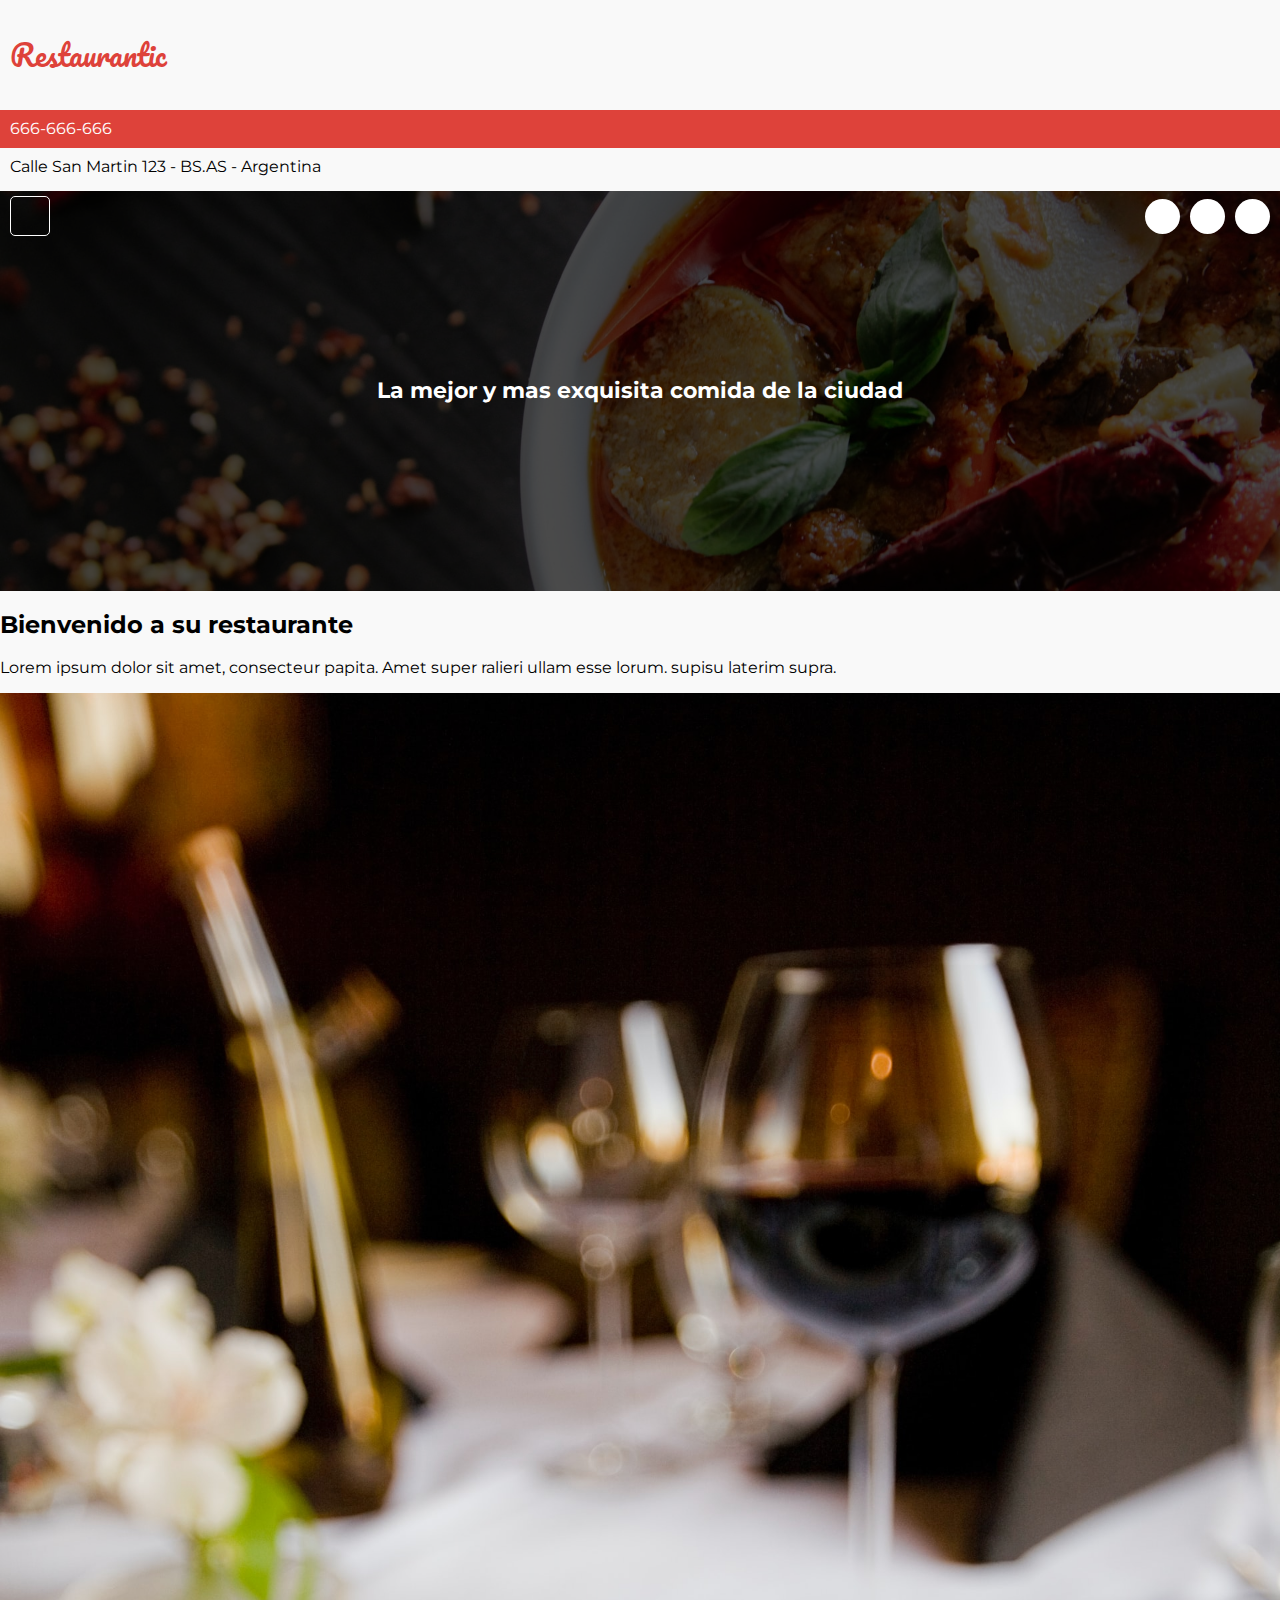
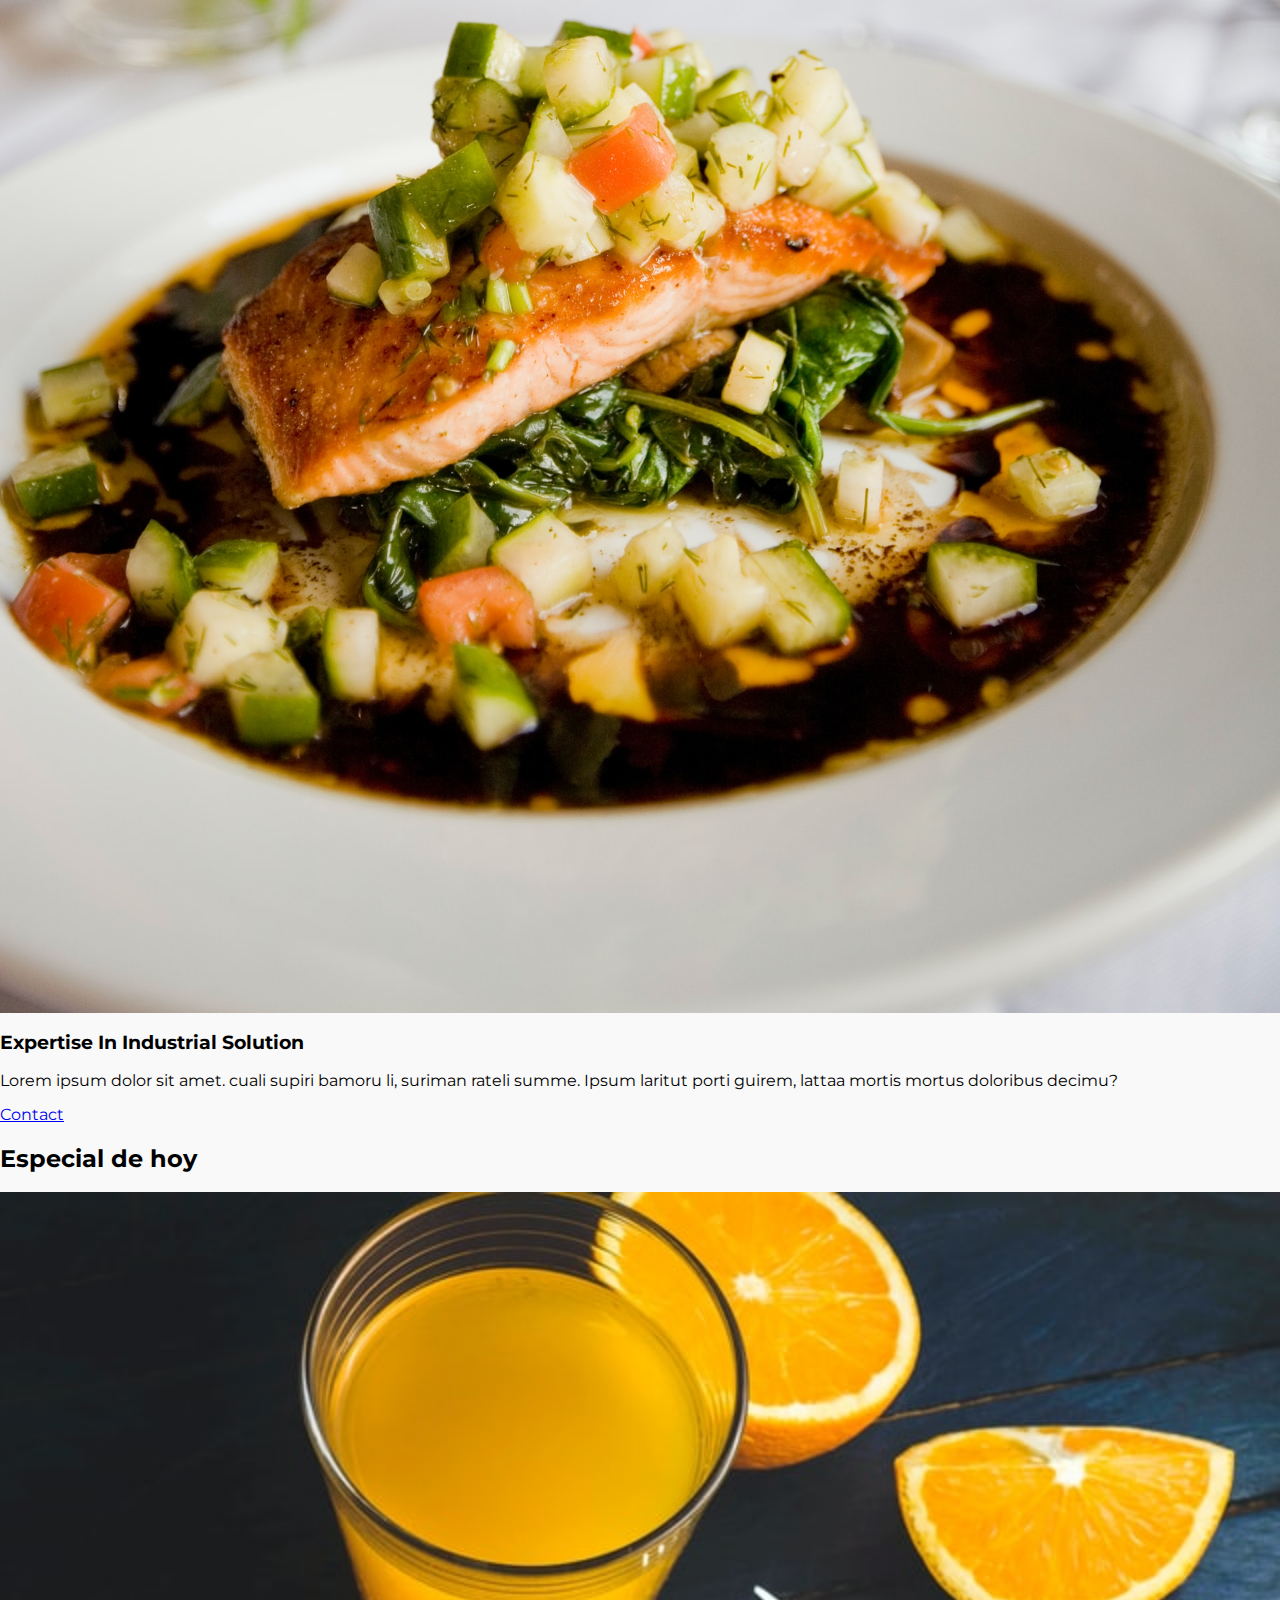
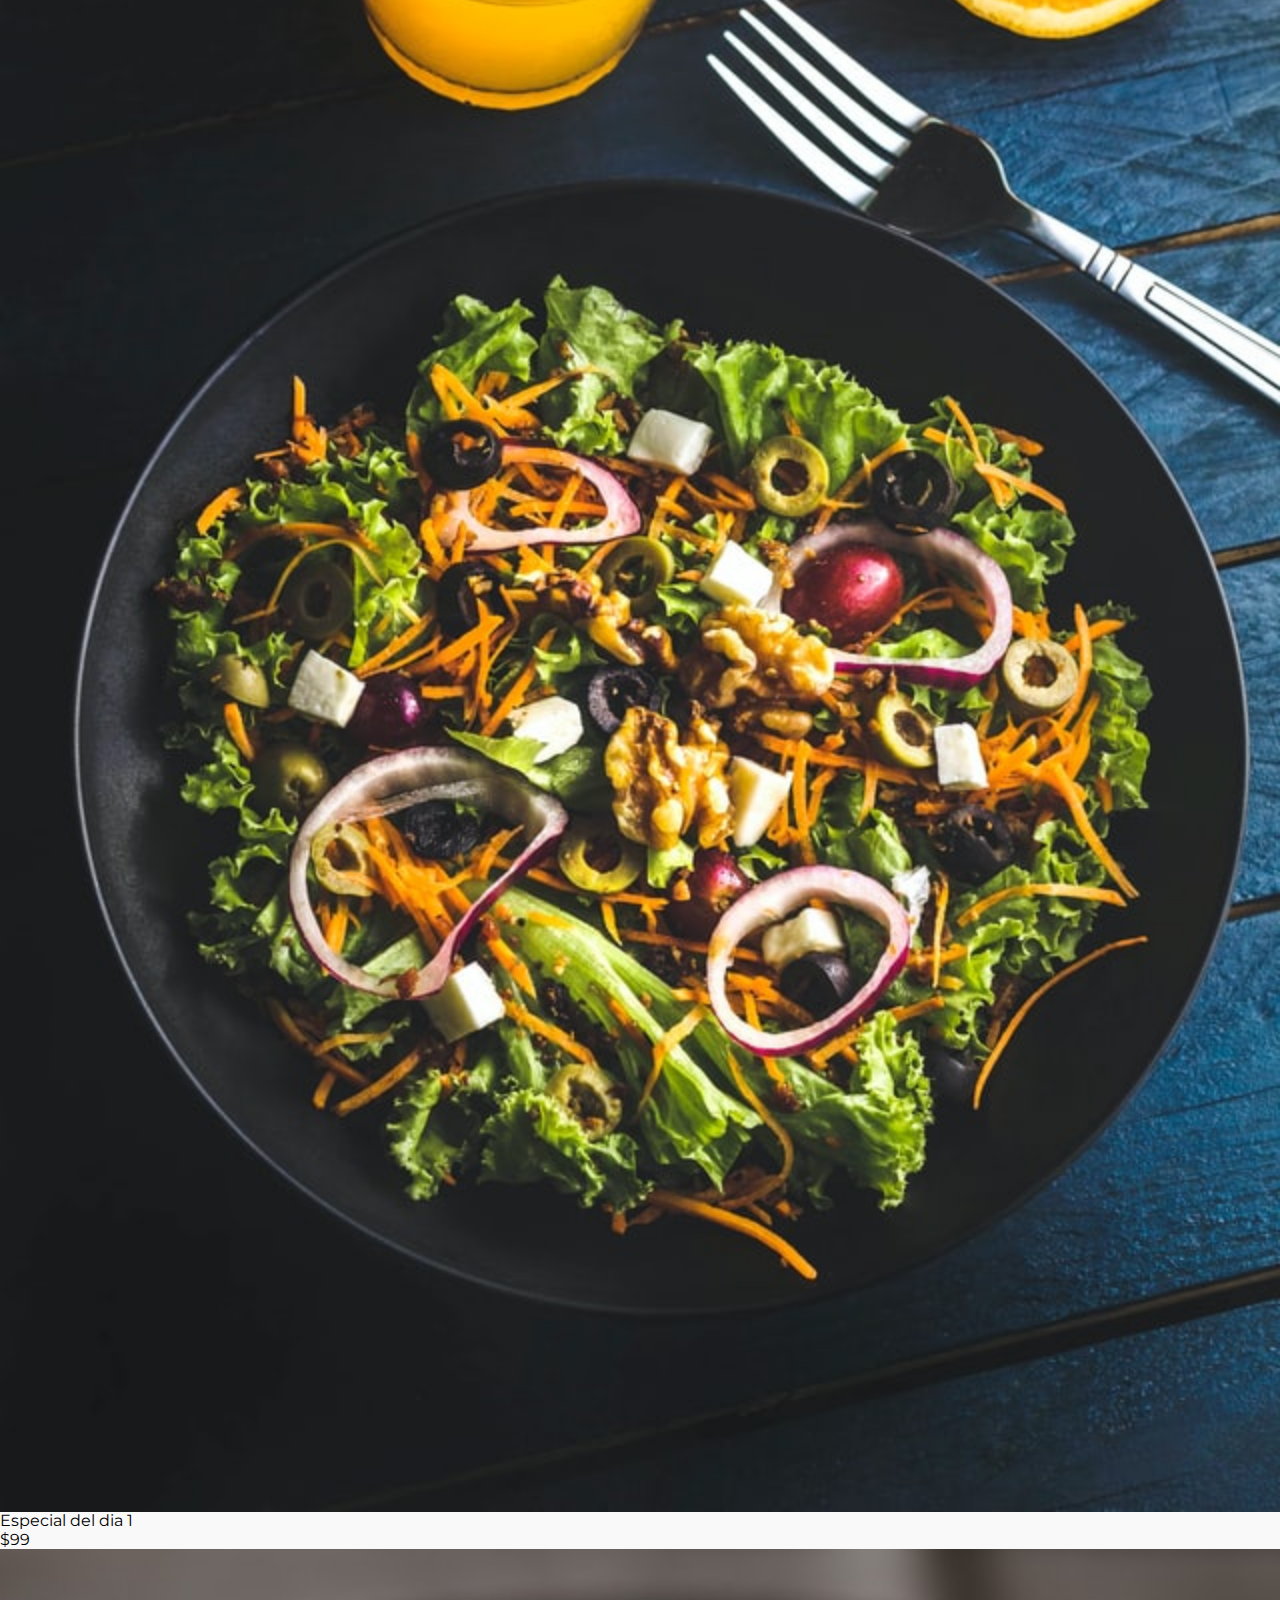
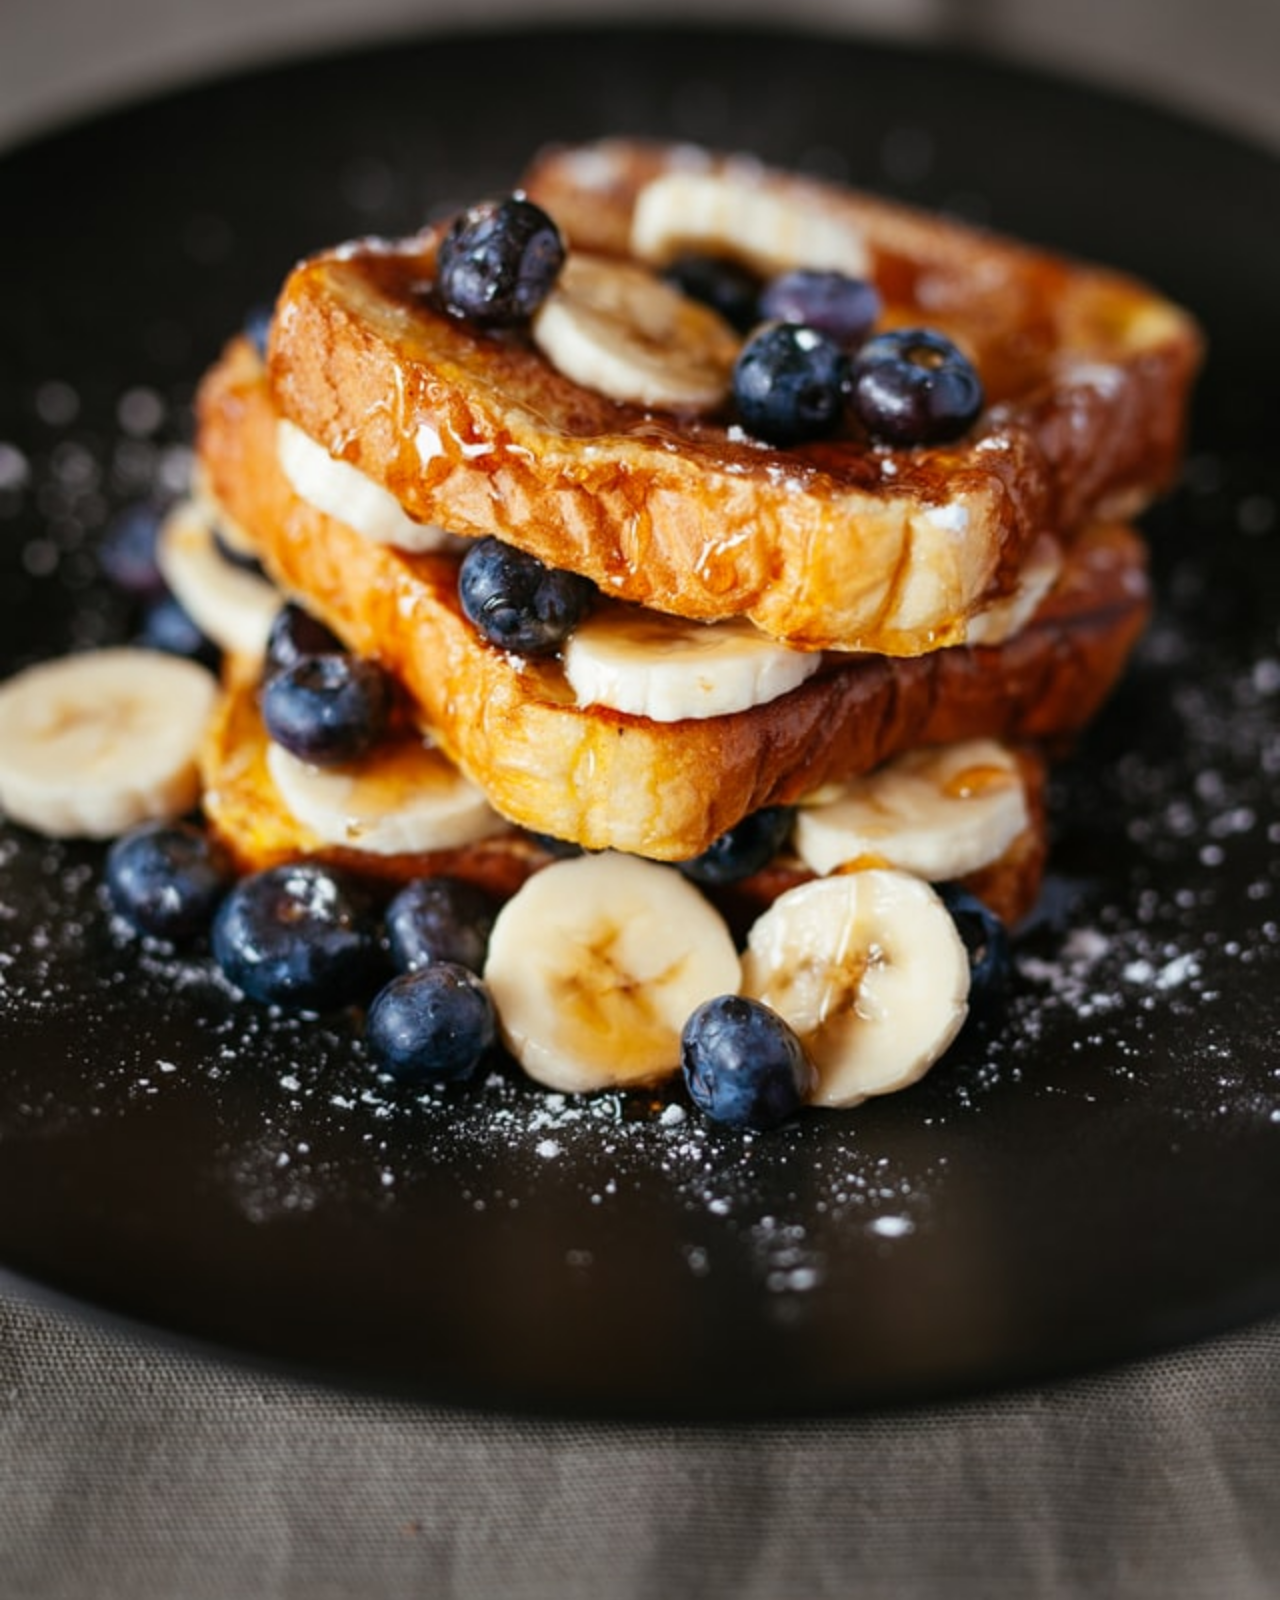
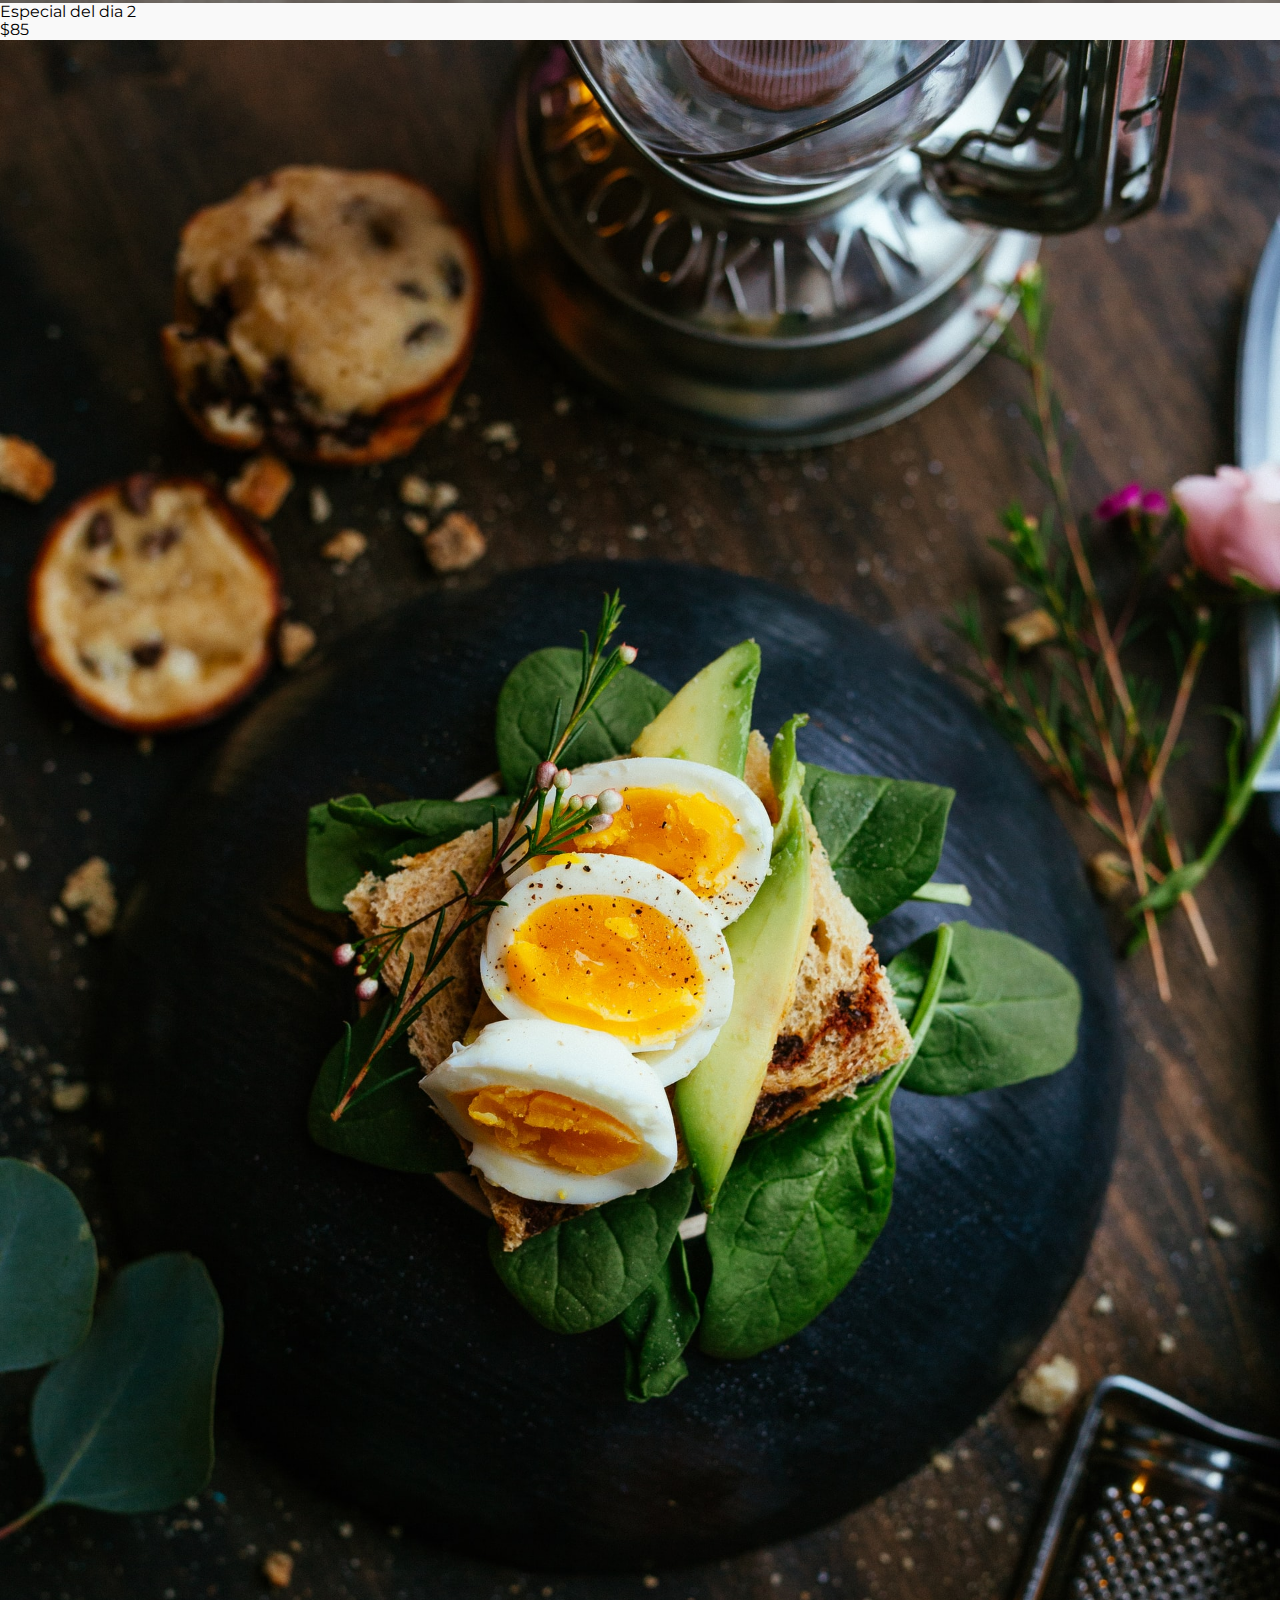
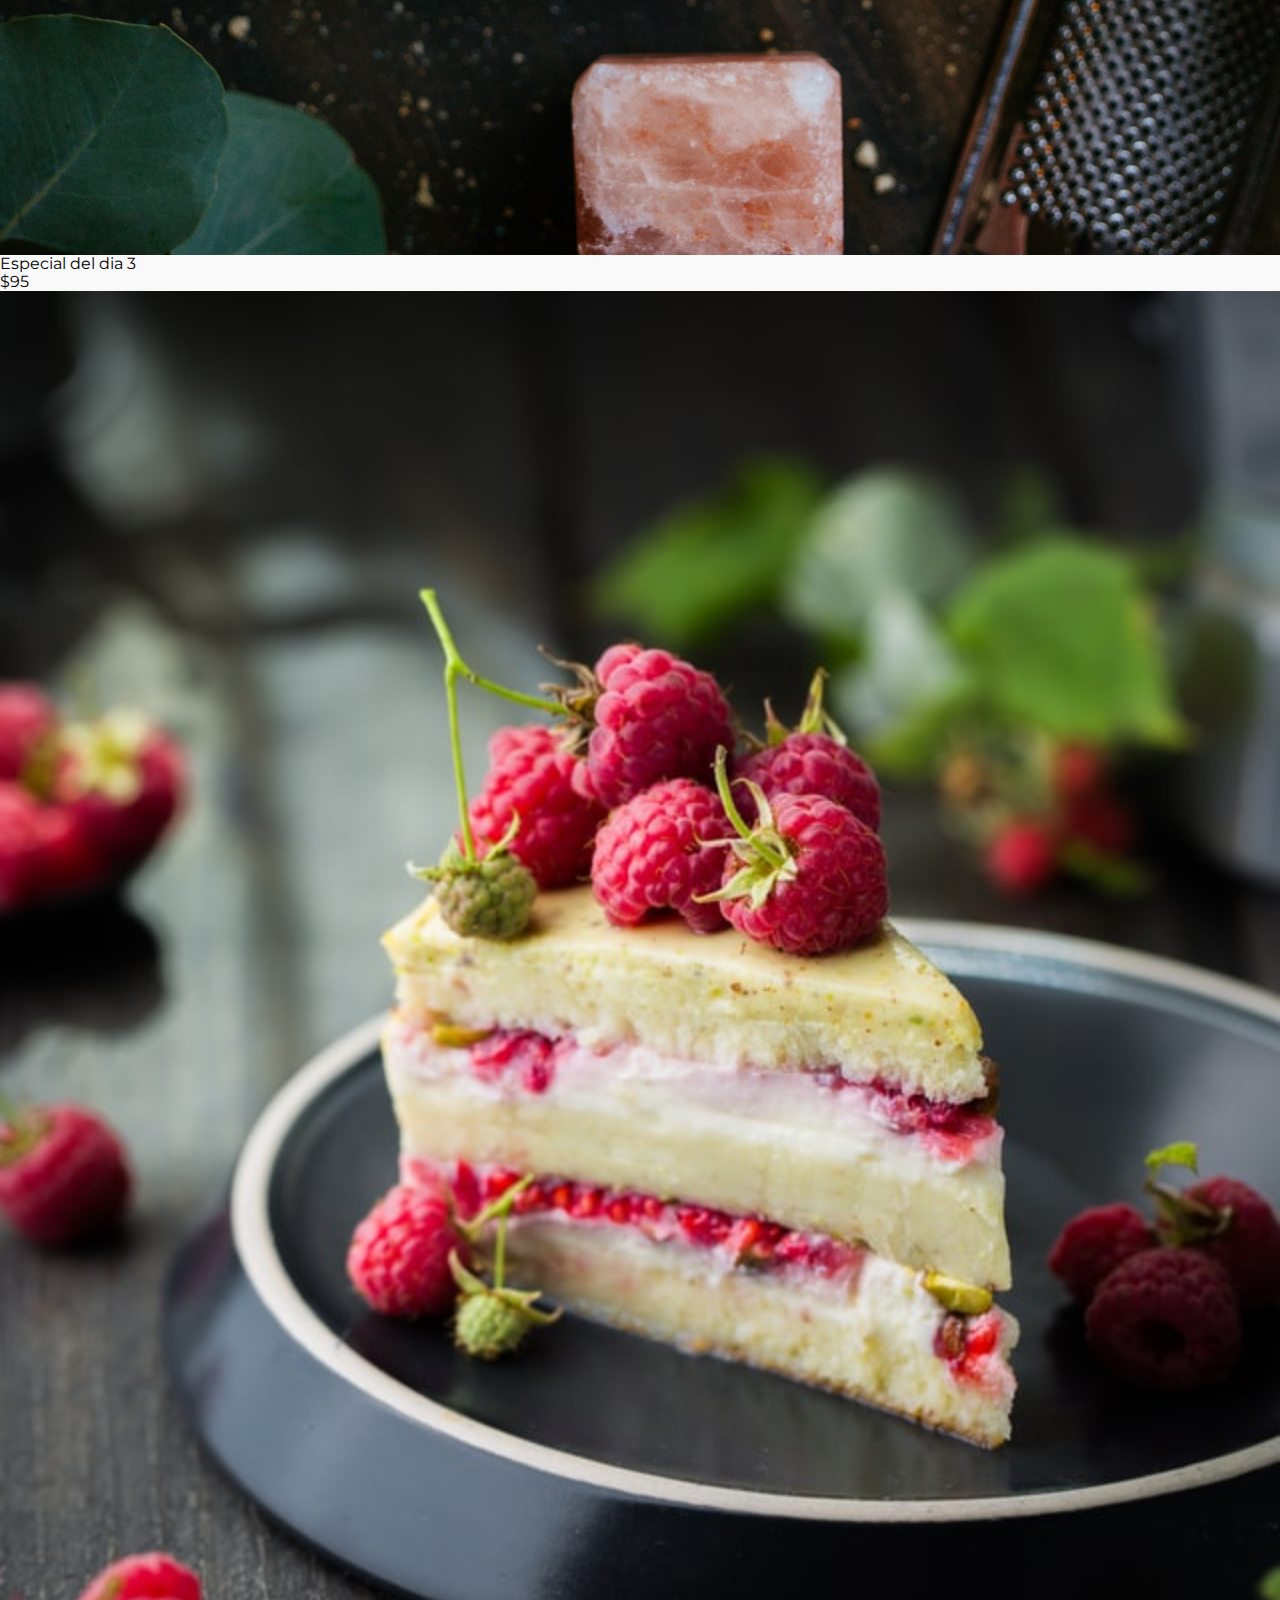
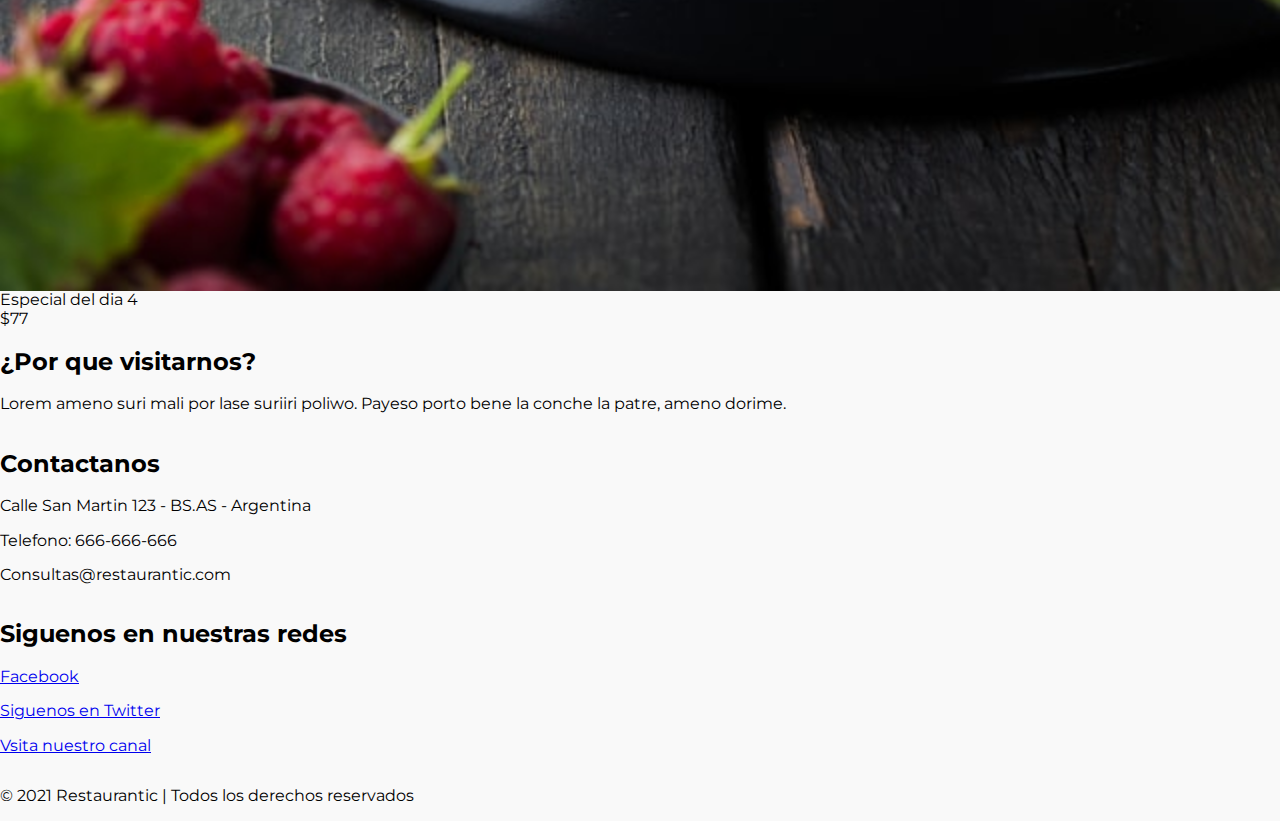
==== index.html @ c37d1273 "Mi primer Git" ====
<!DOCTYPE html>
<html lang="es">
  <head>
    <meta charset="utf-8"/>
    <meta name="viewport" content="width=device-width, user-scalable=no, initial-scale=1.0, maximum-scale=1.0, minimum-scale=1.0"/>
    <title>Restaurantic 🥞</title>
  <!-- Font Awesome -->
    <link rel="stylesheet" href="https://cdnjs.cloudflare.com/ajax/libs/font-awesome/5.15.3/css/all.min.css" integrity="sha512-iBBXm8fW90+nuLcSKlbmrPcLa0OT92xO1BIsZ+ywDWZCvqsWgccV3gFoRBv0z+8dLJgyAHIhR35VZc2oM/gI1w==" crossorigin="anonymous" referrerpolicy="no-referrer" />
  <!-- CSS -->
    <link rel="stylesheet" href="css/normalize.css"/>
    <link rel="stylesheet" href="css/defaultStyles.css"/>
    <link rel="stylesheet" href="css/styles.css"/>
  </head>
  <body>
  <!-- Header -->
    <header class="main-header">
      <div class="container container--flex">
      <!-- Logo -->
        <div class="logo-container column column--50">
          <h1 class="logo">Restaurantic</h1>
        </div>
      <!-- Telefono y ubicacion -->
        <div class="main-header__contactInfo column column--50">
          <p class="main-header__contactInfo__phone"><span><i class="fas fa-phone"></i>666-666-666</span></p>
          <p class="main-header__contactInfo__address"><span><i class="fas fa-compass"></i>Calle San Martin 123 - BS.AS - Argentina</span></p>
        </div>
      </div>
    </header>
    
  <!-- Nav y redes sociales -->
    <nav class="main-nav">
      <div class="container container--flex">
      <!-- Menu -->
        <i class="fas fa-bars icon-menu" id="btnmenu"></i>
        <ul class="menu" id="menu">
          <li class="menu__item"><a href="/" class="menu__link menu__link--select">Inicio</a></li>
          <li class="menu__item"><a href="nosotros.html" class="menu__link">Nosotros</a></li>
          <li class="menu__item"><a href="galeria.html" class="menu__link">Galeria</a></li>
          <li class="menu__item"><a href="contacto.html" class="menu__link">Contacto</a></li>
        </ul>
      <!-- Redes sociales -->
        <div class="social-icon">
          <a href="#" class="social-icon__link"><span><i class="fab fa-facebook-f"></i></span></a>
          <a href="#" class="social-icon__link"><span><i class="fab fa-twitter"></i></span></a>
          <a href="#" class="social-icon__link"><span><i class="fas fa-envelope"></i></span></a>
        </div>
      </div>
    </nav>
    
  <!-- Banner -->
    <section class="banner">
      <img class="banner__img" src="img/banner.jpg" alt="Banner"/>
      <div class="banner__content">La mejor y mas exquisita comida de la ciudad</div>
    </section>
  
  <!-- Main --> 
    <main class="main">
    <!-- Bienvenida -->
      <section class="group group--color">
        <div class="container">
          <h2 class="main__title">Bienvenido a su restaurante</h2>
          <p class="main__txt">Lorem ipsum dolor sit amet, consecteur papita. Amet super ralieri ullam esse lorum. supisu laterim supra.</p>
        </div>
      </section>
      
    <!-- Contacto -->
      <section class="group main__about__description">
        <div class="container container--flex">
          <div class="column column--50">
            <img src="img/food1.jpg" alt="Plato con carne y vegetales"/>
          </div>
          <div class="column column--50">
            <h3 class="column__title">Expertise In Industrial Solution</h3>
            <p class="column__txt">Lorem ipsum dolor sit amet. cuali supiri bamoru li, suriman rateli summe. Ipsum laritut porti guirem, lattaa mortis mortus doloribus decimu?</p>
            <a class="btn btn--contact" href="#">Contact</a>
          </div>
        </div>
      </section>
      
    <!-- Especial del dia -->
      <section class="group today-special">
        <h2 class="today-special__title">Especial de hoy</h2>
        <div class="container container--flex">
          <div class="column column--50-25">
            <img class="today-special__img" src="img/plate1.jpg" alt="Ensalada y jugo de naranja" />
            <div class="today-special__title">Especial del dia 1</div>
            <div class="today-special__price">$99</div>
          </div>
          <div class="column column--50-25">
            <img class="today-special__img" src="img/plate2.jpg" alt="Pan con banana y arandanos" />
            <div class="today-special__title">Especial del dia 2</div>
            <div class="today-special__price">$85</div>
          </div>
          <div class="column column--50-25">
            <img class="today-special__img" src="img/plate3.jpg" alt="Ensalada con huevos" />
            <div class="today-special__title">Especial del dia 3</div>
            <div class="today-special__price">$95</div>
          </div>
          <div class="column column--50-25">
            <img class="today-special__img" src="img/plate4.jpg" alt="Cheesecake con frambuesas" />
            <div class="today-special__title">Especial del dia 4</div>
            <div class="today-special__price">$77</div>
          </div>
        </div>
      </section>
    </main>
      
  <!-- Footer -->
    <footer class="main-footer">
      <div class="container container--flex">
      <!-- ¿Por que visitarnos? -->
        <div class="column column--33">
          <h2 class="column__title">¿Por que visitarnos?</h2>
          <p class="column__txt">Lorem ameno suri mali por lase suriiri poliwo. Payeso porto bene la conche la patre, ameno dorime.</p>
        </div>
      <!-- Contactanos -->
        <div class="column column--33">
          <h2 class="column__title">Contactanos</h2>
          <p class="column__txt">Calle San Martin 123 - BS.AS - Argentina</p>
          <p class="column__txt">Telefono: 666-666-666</p>
          <p class="column__txt">Consultas@restaurantic.com</p>
        </div>
      <!-- Redes sociales -->
        <div class="column column--33">
          <h2 class="column__title">Siguenos en nuestras redes</h2>
          <p class="column__txt"><a href="#"><i class="fab fa-facebook-f"></i>Facebook</a></p>
          <p class="column__txt"><a href="#"><i class="fab fa-twitter"></i>Siguenos en Twitter</a></p>
          <p class="column__txt"><a href="#"><i class="fab fa-youtube"></i>Vsita nuestro canal</a></p>
        </div>
        <p class="copyright">© 2021 Restaurantic | Todos los derechos reservados</p>
      </div>
    </footer>
    <script src="js/menu.js"></script>
  </body>
</html>
---- css/defaultStyles.css ----
img {
  display: block;
  max-width: 100%;
  width: 100%;
}
.container {
  margin: auto;
  width: 100%;
}
.container--flex {
  align-items: center;
  display: flex;
  flex-wrap: wrap;
  justify-content: space-between;
}
.column {
  width: 100%;
}
---- css/styles.css ----
/* ----------Fonts---------- */
@import url('https://fonts.googleapis.com/css2?family=Montserrat:wght@400;700&family=Pacifico&display=swap');

/* ----------General---------- */
* {
  box-sizing: border-box;
}
body {
  background: rgb(249,249,249);
  font-family: 'Montserrat', sans-serif;
}

/* ----------Estilos Header---------- */
.main-header {
  width: 100%;
}
.logo {
  color: #de423a;
  font: 1.8em 'pacifico', cursive;
  font-weight: 100;
  padding: 10px;
}
.main-header__contactInfo__phone {
  background: #de423a;
  color: white;
  margin: 0 auto;
  padding: 10px;
}
.main-header__contactInfo__address {
  margin: 0;
  padding: 10px;
}
.main-header [class*="fa"] {
  position: relative;
  right: 5px;
}

/* ----------Estilos Menu---------- */
.main-nav {
  padding: 10px;
  position: relative;
  width: 100%;
  z-index: 2000;
}
.icon-menu {
  border: 1px solid white;
  border-radius: 5px;
  color: white;
  cursor: pointer;
  display: block;
  font-size: 1.5em;
  height: 40px;
  line-height: 45px;
  text-align: center;
  width: 40px;
}
.social-icon {
  display: flex;
  justify-content: space-between;
}
.social-icon [class*="fa"] {
  align-items: center;
  background: white;
  border-radius: 50%;
  color: black;
  display: flex;
  font-size: 1.3em;
  height: 35px;
  justify-content: center;
  margin-left: 10px;
  width: 35px;
}
.social-icon__link {
  text-decoration: none
}
.menu {
  background: rgba(0,0,0,.85);
  height: 0;
  left: 0;
  list-style: none;
  margin: 0;
  overflow: hidden;
  padding: 0;
  position: absolute;
  text-align: center;
  top: 55px;
  width: 100%;
}
.menu__link {
  color: white;
  display: block;
  padding: 15px;
  text-decoration: none;
}
.menu__link:hover {
  background: #de423a;
}
.menu__link--select {
  background: #de423a;
}
.mostrar {
  height: 180px;
}

/* ---------- Estilos Banner ---------- */
.banner {
  margin-top: -55px;
  position: relative;
}
.banner:before {
  background: rgba(0,0,0,.7);
  content: '';
  height: 100%;
  position: absolute;
  top: 0;
  width: 100%;
  z-index: 1000;
}
.banner__img {
  height: 400px;
  object-fit: cover;
  width: 100%;
}
.banner__content {
  color: white;
  font-size: 1.4em;
  font-weight: bold;
  left: 50%;
  position: absolute;
  text-align: center;
  top: 50%;
  transform: translateX(-50%) translateY(-50%);
  width: 90%;
  z-index: 1500;
}
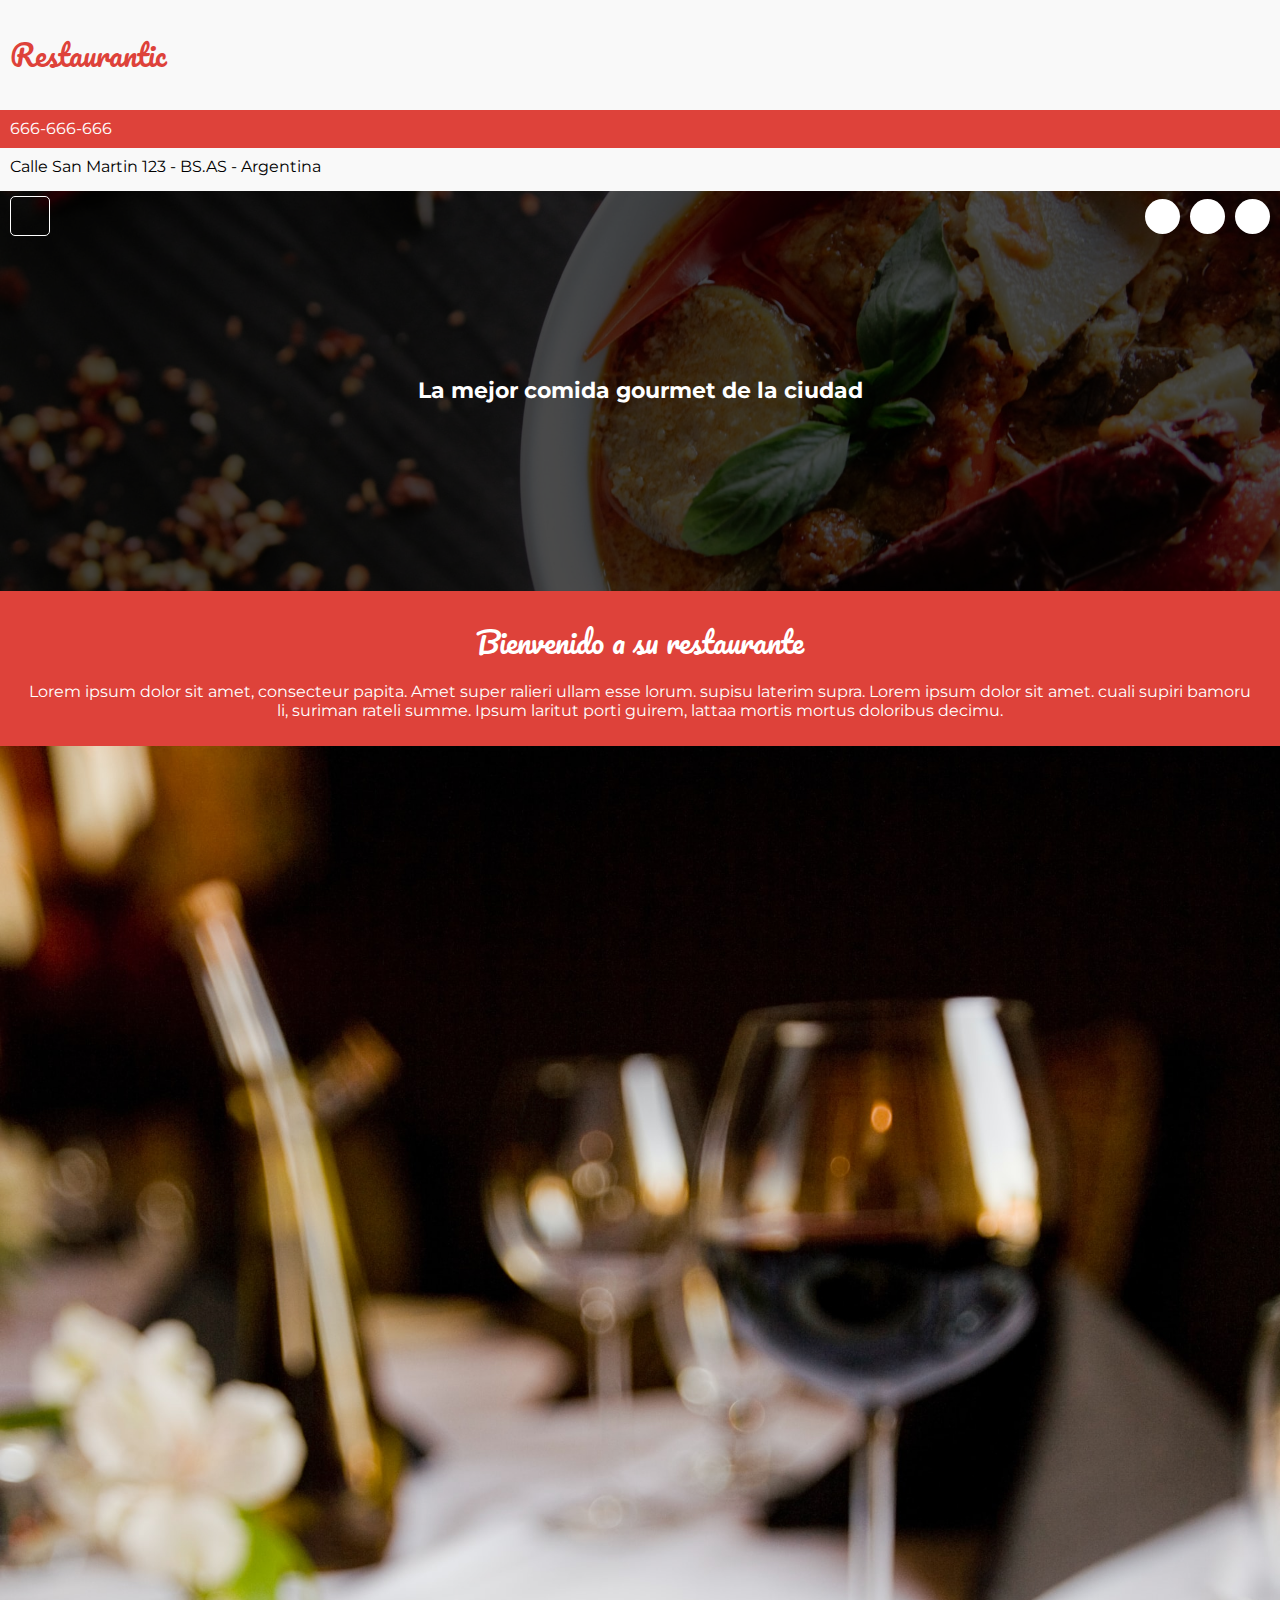
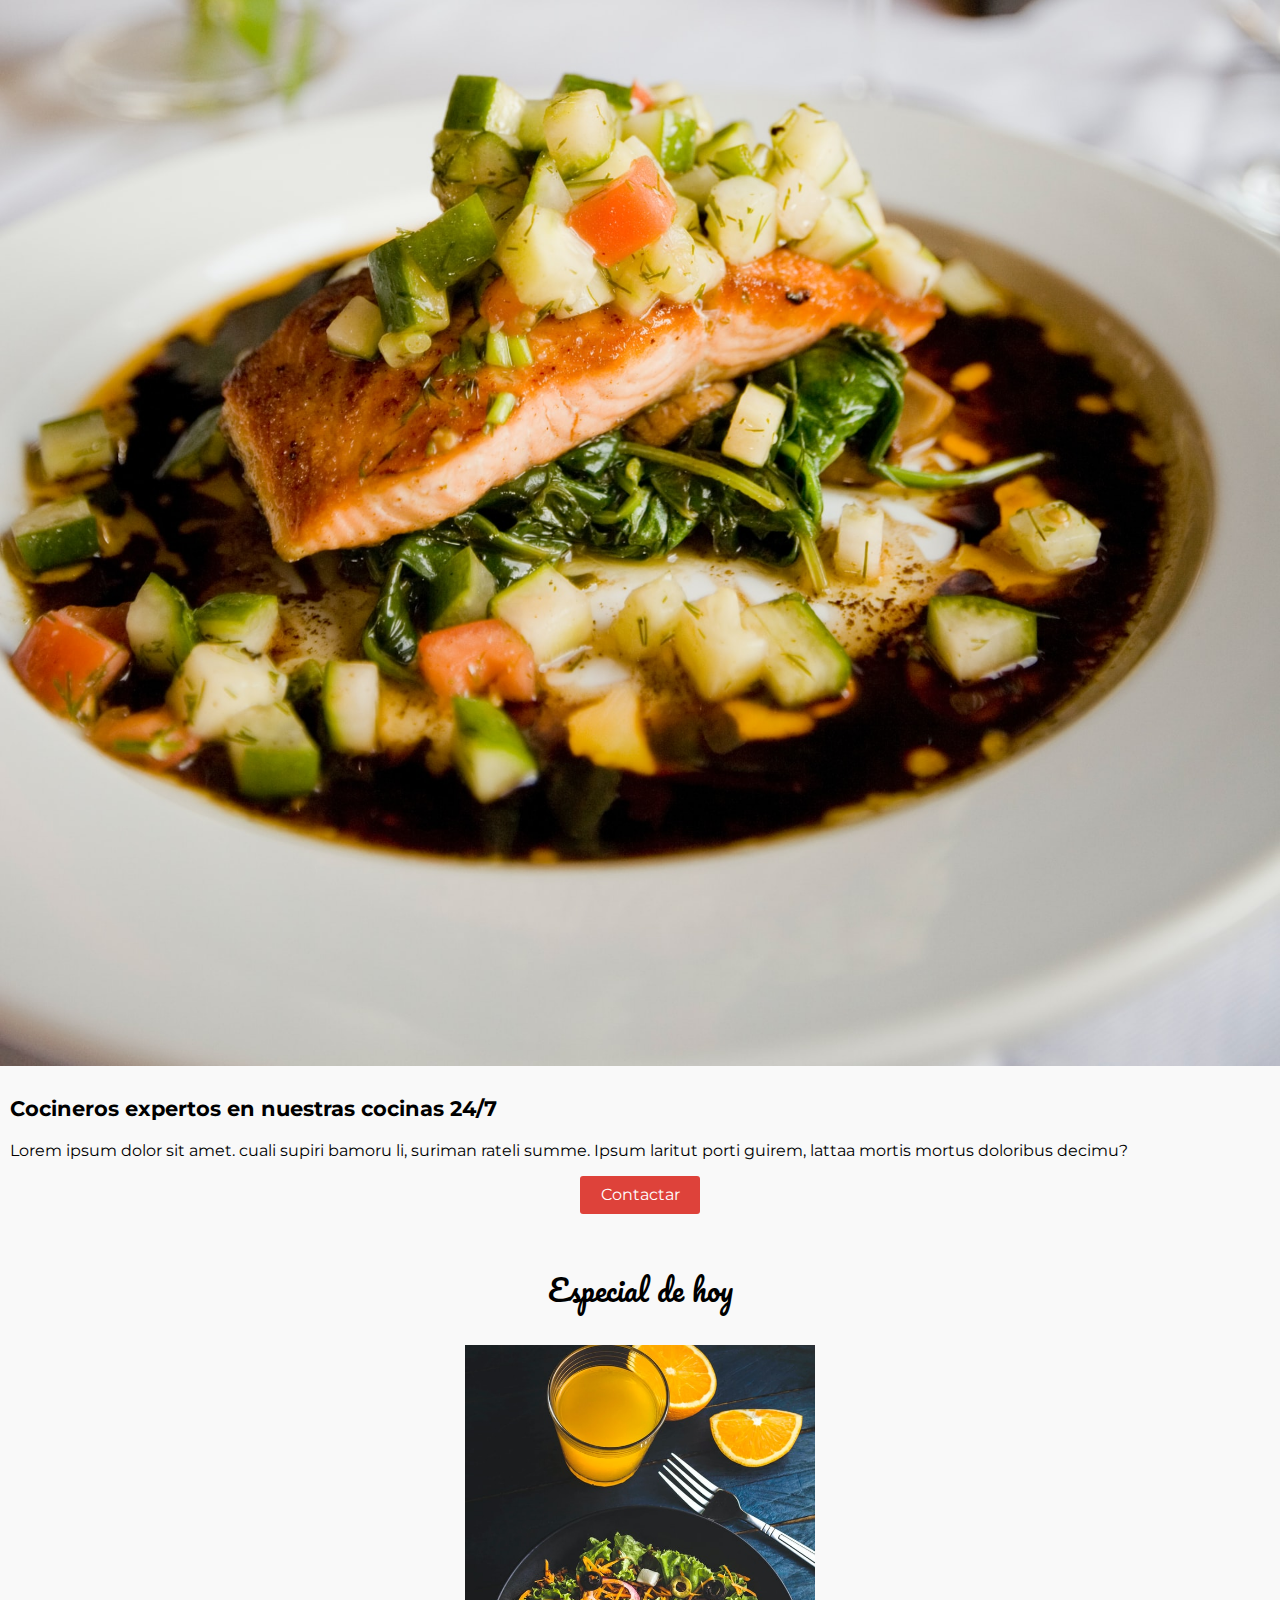
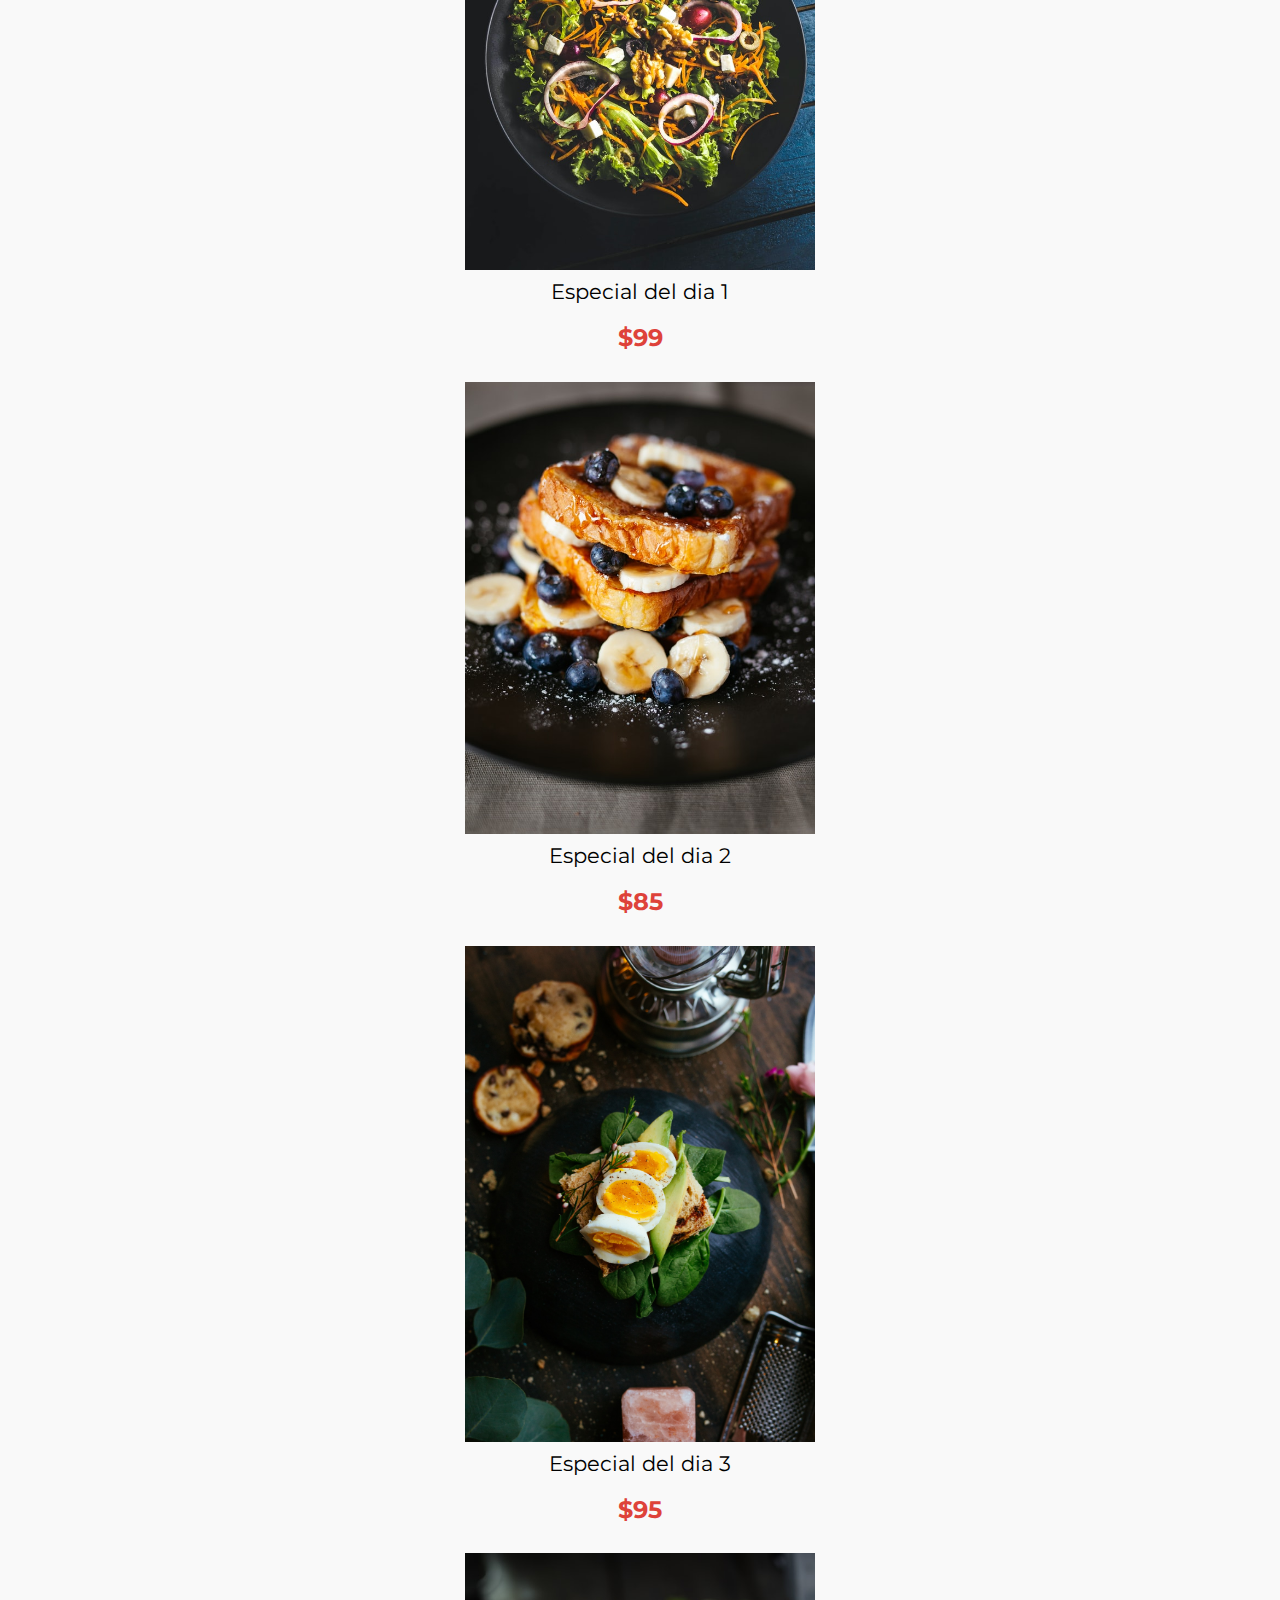
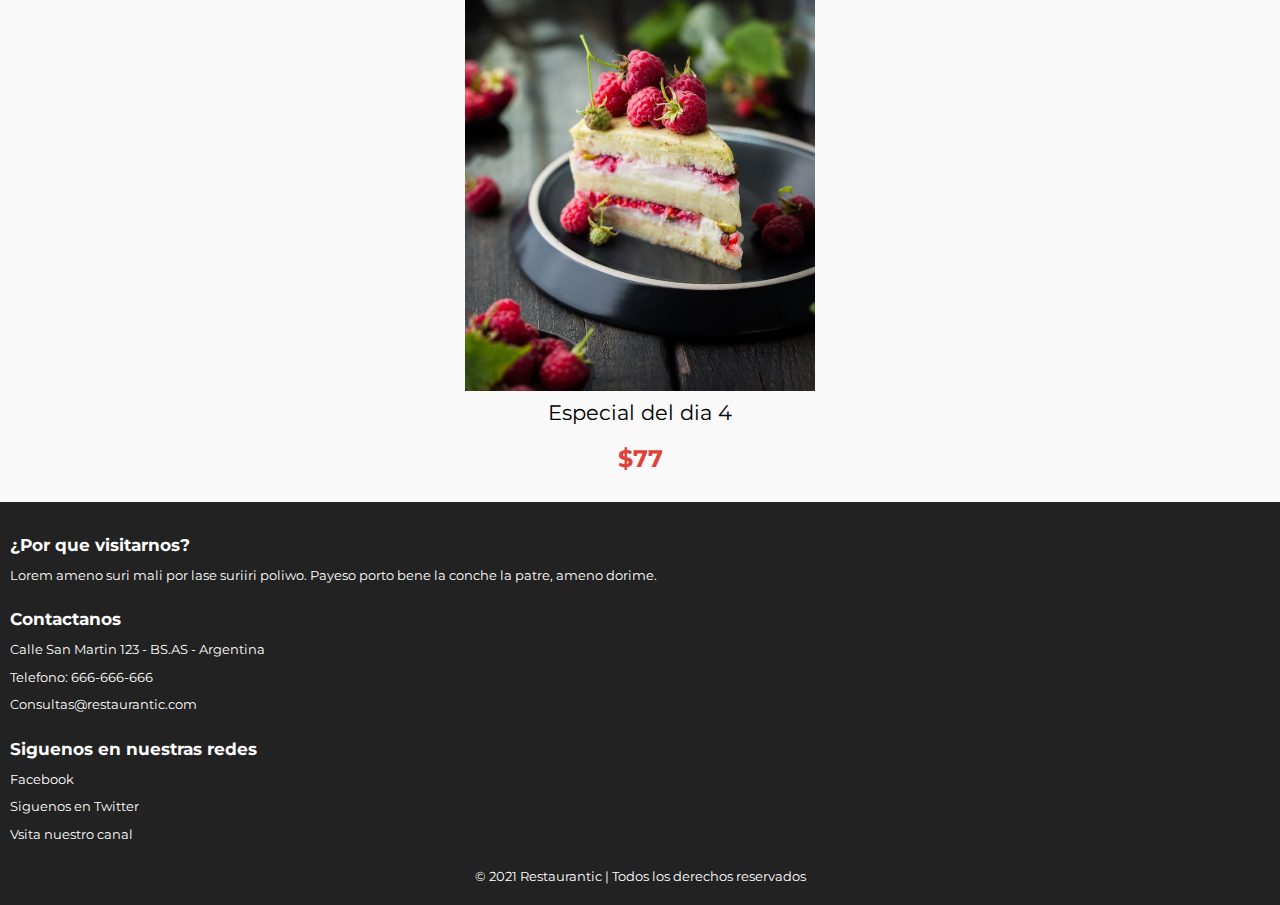
==== commit c980dd14: "Fixed some problems and mobile design finished." ====
--- a/index.html
+++ b/index.html
@@ -1,135 +1,169 @@
 <!DOCTYPE html>
 <html lang="es">
   <head>
-    <meta charset="utf-8"/>
-    <meta name="viewport" content="width=device-width, user-scalable=no, initial-scale=1.0, maximum-scale=1.0, minimum-scale=1.0"/>
+    <meta charset="utf-8" />
+    <meta name="viewport" content="width=device-width, user-scalable=no, initial-scale=1.0, maximum-scale=1.0, minimum-scale=1.0" />
     <title>Restaurantic 🥞</title>
-  <!-- Font Awesome -->
+    <!-- Font Awesome -->
     <link rel="stylesheet" href="https://cdnjs.cloudflare.com/ajax/libs/font-awesome/5.15.3/css/all.min.css" integrity="sha512-iBBXm8fW90+nuLcSKlbmrPcLa0OT92xO1BIsZ+ywDWZCvqsWgccV3gFoRBv0z+8dLJgyAHIhR35VZc2oM/gI1w==" crossorigin="anonymous" referrerpolicy="no-referrer" />
-  <!-- CSS -->
-    <link rel="stylesheet" href="css/normalize.css"/>
-    <link rel="stylesheet" href="css/defaultStyles.css"/>
-    <link rel="stylesheet" href="css/styles.css"/>
+    <!-- CSS -->
+    <link rel="stylesheet" href="css/normalize.css" />
+    <link rel="stylesheet" href="css/defaultStyles.css" />
+    <link rel="stylesheet" href="css/styles.css" />
   </head>
   <body>
-  <!-- Header -->
+    <!-- Header -->
     <header class="main-header">
       <div class="container container--flex">
-      <!-- Logo -->
+        <!-- Logo -->
         <div class="logo-container column column--50">
-          <h1 class="logo">Restaurantic</h1>
+          <h1 class="logo">
+            Restaurantic</h1>
         </div>
-      <!-- Telefono y ubicacion -->
+        <!-- Telefono y ubicacion -->
         <div class="main-header__contactInfo column column--50">
-          <p class="main-header__contactInfo__phone"><span><i class="fas fa-phone"></i>666-666-666</span></p>
-          <p class="main-header__contactInfo__address"><span><i class="fas fa-compass"></i>Calle San Martin 123 - BS.AS - Argentina</span></p>
+          <p class="main-header__contactInfo__phone">
+            <i class="fas fa-phone"></i>666-666-666</p>
+          <p class="main-header__contactInfo__address">
+            <i class="fas fa-compass"></i>Calle San Martin 123 - BS.AS - Argentina</p>
         </div>
       </div>
     </header>
     
-  <!-- Nav y redes sociales -->
+    <!-- Nav y redes sociales -->
     <nav class="main-nav">
       <div class="container container--flex">
-      <!-- Menu -->
+        <!-- Menu -->
         <i class="fas fa-bars icon-menu" id="btnmenu"></i>
         <ul class="menu" id="menu">
-          <li class="menu__item"><a href="/" class="menu__link menu__link--select">Inicio</a></li>
-          <li class="menu__item"><a href="nosotros.html" class="menu__link">Nosotros</a></li>
-          <li class="menu__item"><a href="galeria.html" class="menu__link">Galeria</a></li>
-          <li class="menu__item"><a href="contacto.html" class="menu__link">Contacto</a></li>
+          <li class="menu__item">
+            <a href="/" class="menu__link menu__link--select">Inicio</a></li>
+          <li class="menu__item">
+            <a href="nosotros.html" class="menu__link">Nosotros</a></li>
+          <li class="menu__item">
+            <a href="galeria.html" class="menu__link">Galeria</a></li>
+          <li class="menu__item">
+            <a href="contacto.html" class="menu__link">Contacto</a></li>
         </ul>
-      <!-- Redes sociales -->
+        <!-- Redes sociales -->
         <div class="social-icon">
-          <a href="#" class="social-icon__link"><span><i class="fab fa-facebook-f"></i></span></a>
-          <a href="#" class="social-icon__link"><span><i class="fab fa-twitter"></i></span></a>
-          <a href="#" class="social-icon__link"><span><i class="fas fa-envelope"></i></span></a>
+          <a href="#" class="social-icon__link"><i class="fab fa-facebook-f"></i></a>
+          <a href="#" class="social-icon__link"><i class="fab fa-twitter"></i></a>
+          <a href="#" class="social-icon__link"><i class="fas fa-envelope"></i></a>
         </div>
       </div>
     </nav>
     
-  <!-- Banner -->
+    <!-- Banner -->
     <section class="banner">
-      <img class="banner__img" src="img/banner.jpg" alt="Banner"/>
-      <div class="banner__content">La mejor y mas exquisita comida de la ciudad</div>
+      <img class="banner__img" src="img/banner.jpg" alt="Banner" />
+      <div class="banner__content">
+        La mejor comida gourmet de la ciudad</div>
     </section>
-  
-  <!-- Main --> 
+    
+    <!-- Main -->
     <main class="main">
-    <!-- Bienvenida -->
+      <!-- Bienvenida -->
       <section class="group group--color">
         <div class="container">
-          <h2 class="main__title">Bienvenido a su restaurante</h2>
-          <p class="main__txt">Lorem ipsum dolor sit amet, consecteur papita. Amet super ralieri ullam esse lorum. supisu laterim supra.</p>
+          <h2 class="main__title">
+            Bienvenido a su restaurante</h2>
+          <p class="main__txt">
+            Lorem ipsum dolor sit amet, consecteur papita. Amet super ralieri ullam esse lorum. supisu laterim supra. Lorem ipsum dolor sit amet. cuali supiri bamoru li, suriman rateli summe. Ipsum laritut porti guirem, lattaa mortis mortus doloribus decimu.</p>
         </div>
       </section>
       
-    <!-- Contacto -->
+      <!-- Contacto -->
       <section class="group main__about__description">
         <div class="container container--flex">
           <div class="column column--50">
-            <img src="img/food1.jpg" alt="Plato con carne y vegetales"/>
+            <img src="img/food1.jpg" alt="Plato con carne y vegetales" />
           </div>
           <div class="column column--50">
-            <h3 class="column__title">Expertise In Industrial Solution</h3>
-            <p class="column__txt">Lorem ipsum dolor sit amet. cuali supiri bamoru li, suriman rateli summe. Ipsum laritut porti guirem, lattaa mortis mortus doloribus decimu?</p>
-            <a class="btn btn--contact" href="#">Contact</a>
+            <h3 class="column__title">
+              Cocineros expertos en nuestras cocinas 24/7</h3>
+            <p class="column__txt">
+              Lorem ipsum dolor sit amet. cuali supiri bamoru li, suriman rateli summe. Ipsum laritut porti guirem, lattaa mortis mortus doloribus decimu?</p>
+            <a class="btn btn--contact" href="#">Contactar</a>
           </div>
         </div>
       </section>
       
-    <!-- Especial del dia -->
+      <!-- Especial del dia -->
       <section class="group today-special">
-        <h2 class="today-special__title">Especial de hoy</h2>
+        <h2 class="group__title">
+          Especial de hoy</h2>
         <div class="container container--flex">
           <div class="column column--50-25">
             <img class="today-special__img" src="img/plate1.jpg" alt="Ensalada y jugo de naranja" />
-            <div class="today-special__title">Especial del dia 1</div>
-            <div class="today-special__price">$99</div>
+            <div class="today-special__title">
+              Especial del dia 1</div>
+            <div class="today-special__price">
+              $99</div>
           </div>
           <div class="column column--50-25">
             <img class="today-special__img" src="img/plate2.jpg" alt="Pan con banana y arandanos" />
-            <div class="today-special__title">Especial del dia 2</div>
-            <div class="today-special__price">$85</div>
+            <div class="today-special__title">
+              Especial del dia 2</div>
+            <div class="today-special__price">
+              $85</div>
           </div>
           <div class="column column--50-25">
             <img class="today-special__img" src="img/plate3.jpg" alt="Ensalada con huevos" />
-            <div class="today-special__title">Especial del dia 3</div>
-            <div class="today-special__price">$95</div>
+            <div class="today-special__title">
+              Especial del dia 3</div>
+            <div class="today-special__price">
+              $95</div>
           </div>
           <div class="column column--50-25">
             <img class="today-special__img" src="img/plate4.jpg" alt="Cheesecake con frambuesas" />
-            <div class="today-special__title">Especial del dia 4</div>
-            <div class="today-special__price">$77</div>
+            <div class="today-special__title">
+              Especial del dia 4</div>
+            <div class="today-special__price">
+              $77</div>
           </div>
         </div>
       </section>
     </main>
-      
-  <!-- Footer -->
+    
+    <!-- Footer -->
     <footer class="main-footer">
       <div class="container container--flex">
-      <!-- ¿Por que visitarnos? -->
+        <!-- ¿Por que visitarnos? -->
         <div class="column column--33">
-          <h2 class="column__title">¿Por que visitarnos?</h2>
-          <p class="column__txt">Lorem ameno suri mali por lase suriiri poliwo. Payeso porto bene la conche la patre, ameno dorime.</p>
+          <h2 class="column__title">
+            ¿Por que visitarnos?</h2>
+          <p class="column__txt">
+            Lorem ameno suri mali por lase suriiri poliwo. Payeso porto bene la conche la patre, ameno dorime.</p>
         </div>
-      <!-- Contactanos -->
+        <!-- Contactanos -->
         <div class="column column--33">
-          <h2 class="column__title">Contactanos</h2>
-          <p class="column__txt">Calle San Martin 123 - BS.AS - Argentina</p>
-          <p class="column__txt">Telefono: 666-666-666</p>
-          <p class="column__txt">Consultas@restaurantic.com</p>
+          <h2 class="column__title">
+            Contactanos</h2>
+          <p class="column__txt">
+            Calle San Martin 123 - BS.AS - Argentina</p>
+          <p class="column__txt">
+            Telefono: 666-666-666</p>
+          <p class="column__txt">
+            Consultas@restaurantic.com</p>
         </div>
-      <!-- Redes sociales -->
+        <!-- Redes sociales -->
         <div class="column column--33">
-          <h2 class="column__title">Siguenos en nuestras redes</h2>
-          <p class="column__txt"><a href="#"><i class="fab fa-facebook-f"></i>Facebook</a></p>
-          <p class="column__txt"><a href="#"><i class="fab fa-twitter"></i>Siguenos en Twitter</a></p>
-          <p class="column__txt"><a href="#"><i class="fab fa-youtube"></i>Vsita nuestro canal</a></p>
+          <h2 class="column__title">
+            Siguenos en nuestras redes</h2>
+          <p class="column__txt">
+            <a href="#" class="column__social-link"><i class="fab fa-facebook-f"></i>Facebook</a></p>
+          <p class="column__txt">
+            <a href="#" class="column__social-link"><i class="fab fa-twitter"></i>Siguenos en Twitter</a></p>
+          <p class="column__txt">
+            <a href="#" class="column__social-link"><i class="fab fa-youtube"></i>Vsita nuestro canal</a></p>
         </div>
-        <p class="copyright">© 2021 Restaurantic | Todos los derechos reservados</p>
+        <p class="copyright">
+          © 2021 Restaurantic | Todos los derechos reservados</p>
       </div>
     </footer>
+    
+    <!-- Scripts -->
     <script src="js/menu.js"></script>
   </body>
 </html>--- a/css/defaultStyles.css
+++ b/css/defaultStyles.css
@@ -1,18 +1,21 @@
 img {
   display: block;
+  width: 100%;
   max-width: 100%;
-  width: 100%;
 }
+
 .container {
   margin: auto;
   width: 100%;
 }
+
 .container--flex {
+  display: flex;
+  justify-content: space-between;
   align-items: center;
-  display: flex;
   flex-wrap: wrap;
-  justify-content: space-between;
 }
+
 .column {
   width: 100%;
 }--- a/css/styles.css
+++ b/css/styles.css
@@ -1,103 +1,119 @@
-/* ----------Fonts---------- */
+/* ---------- Fonts ---------- */
 @import url('https://fonts.googleapis.com/css2?family=Montserrat:wght@400;700&family=Pacifico&display=swap');
 
-/* ----------General---------- */
+/* ---------- General ---------- */
 * {
   box-sizing: border-box;
 }
+
 body {
-  background: rgb(249,249,249);
+  background: rgb(249, 249, 249);
   font-family: 'Montserrat', sans-serif;
 }
 
-/* ----------Estilos Header---------- */
+/* ---------- Estilos Header ---------- */
 .main-header {
   width: 100%;
 }
+
 .logo {
-  color: #de423a;
+  padding: 10px;
   font: 1.8em 'pacifico', cursive;
   font-weight: 100;
-  padding: 10px;
-}
+  color: #de423a;
+}
+
 .main-header__contactInfo__phone {
   background: #de423a;
-  color: white;
   margin: 0 auto;
   padding: 10px;
-}
+  color: white;
+}
+
 .main-header__contactInfo__address {
   margin: 0;
   padding: 10px;
 }
+
 .main-header [class*="fa"] {
   position: relative;
   right: 5px;
 }
 
-/* ----------Estilos Menu---------- */
+/* ---------- Estilos Menu ---------- */
 .main-nav {
-  padding: 10px;
-  position: relative;
-  width: 100%;
+  width: 100%;
+  padding: 10px;
+  position: relative;
   z-index: 2000;
 }
+
 .icon-menu {
+  display: block;
+  width: 40px;
+  height: 40px;
   border: 1px solid white;
   border-radius: 5px;
+  text-align: center;
+  line-height: 45px;
+  font-size: 1.5em;
   color: white;
   cursor: pointer;
-  display: block;
-  font-size: 1.5em;
-  height: 40px;
-  line-height: 45px;
-  text-align: center;
-  width: 40px;
-}
+}
+
 .social-icon {
   display: flex;
   justify-content: space-between;
 }
+
 .social-icon [class*="fa"] {
+  display: flex;
+  justify-content: center;
   align-items: center;
   background: white;
+  width: 35px;
+  height: 35px;
+  margin-left: 10px;
   border-radius: 50%;
+  font-size: 1.3em;
   color: black;
-  display: flex;
-  font-size: 1.3em;
-  height: 35px;
-  justify-content: center;
-  margin-left: 10px;
-  width: 35px;
-}
+}
+
 .social-icon__link {
   text-decoration: none
 }
+
 .menu {
-  background: rgba(0,0,0,.85);
+  background: rgba(0, 0, 0, .85);
+  width: 100%;
   height: 0;
+  margin: 0;
+  padding: 0;
+  position: absolute;
+  top: 55px;
   left: 0;
   list-style: none;
-  margin: 0;
+  text-align: center;
   overflow: hidden;
-  padding: 0;
-  position: absolute;
-  text-align: center;
-  top: 55px;
-  width: 100%;
-}
+  transition: height .2s linear;
+}
+
 .menu__link {
-  color: white;
   display: block;
   padding: 15px;
   text-decoration: none;
-}
+  color: white;
+
+}
+
 .menu__link:hover {
   background: #de423a;
 }
+
 .menu__link--select {
   background: #de423a;
 }
+
 .mostrar {
   height: 180px;
 }
@@ -107,29 +123,123 @@
   margin-top: -55px;
   position: relative;
 }
+
 .banner:before {
-  background: rgba(0,0,0,.7);
-  content: '';
+  background: rgba(0, 0, 0, .7);
+  width: 100%;
   height: 100%;
   position: absolute;
+  content: '';
   top: 0;
-  width: 100%;
   z-index: 1000;
 }
+
 .banner__img {
+  width: 100%;
   height: 400px;
   object-fit: cover;
-  width: 100%;
-}
+}
+
 .banner__content {
-  color: white;
+  width: 90%;
+  position: absolute;
+  top: 50%;
+  left: 50%;
+  transform: translateX(-50%) translateY(-50%);
+  text-align: center;
   font-size: 1.4em;
   font-weight: bold;
-  left: 50%;
-  position: absolute;
-  text-align: center;
-  top: 50%;
-  transform: translateX(-50%) translateY(-50%);
-  width: 90%;
+  color: white;
   z-index: 1500;
+}
+
+/* ---------- Estilos Principales ---------- */
+.group--color .container {
+  background: #de423a;
+  color: white;
+  padding: 10px;
+  text-align: center;
+}
+
+.main__title {
+  margin: 15px 0;
+  font: 1.8em 'Pacifico', cursive;
+  font-weight: 100;
+}
+
+.main__txt {
+  padding: 0 15px;
+}
+
+.column__title {
+  font-size: 1.3em;
+}
+
+.main__about__description .column:nth-child(2) {
+  padding: 10px;
+}
+
+.btn {
+  display: block;
+  text-align: center;
+  text-decoration: none;
+  width: 120px;
+  background: #de423a;
+  color: white;
+  padding: 10px;
+  margin: 10px auto;
+  border-radius: 3px;
+}
+
+.group__title {
+  text-align: center;
+  font: 1.8em 'Pacifico', cursive;
+  font-weight: 100;
+  margin: 30px;
+}
+
+.today-special .column {
+  margin-bottom: 30px;
+  text-align: center
+}
+
+.today-special__img {
+  margin: auto;
+  max-width: 350px;
+}
+
+.today-special__title {
+  font-size: 1.3em;
+  padding-top: 10px;
+  padding-bottom: 20px;
+}
+
+.today-special__price {
+  font-size: 1.5em;
+  color: #de423a;
+  font-weight: bold;
+}
+
+/* ---------- Estilos Footer ---------- */
+.main-footer {
+  background: #222;
+  color: white;
+  padding: 20px 10px;
+  font-size: .8em;
+}
+
+.copyright {
+  text-align: center;
+  margin: auto;
+  margin-top: 15px;
+}
+
+.main-footer [class*="social-link"] {
+  color: white;
+  text-decoration: none;
+}
+
+.main-footer [class*="fa"]:before {
+  position: relative;
+  right: 5px;
 }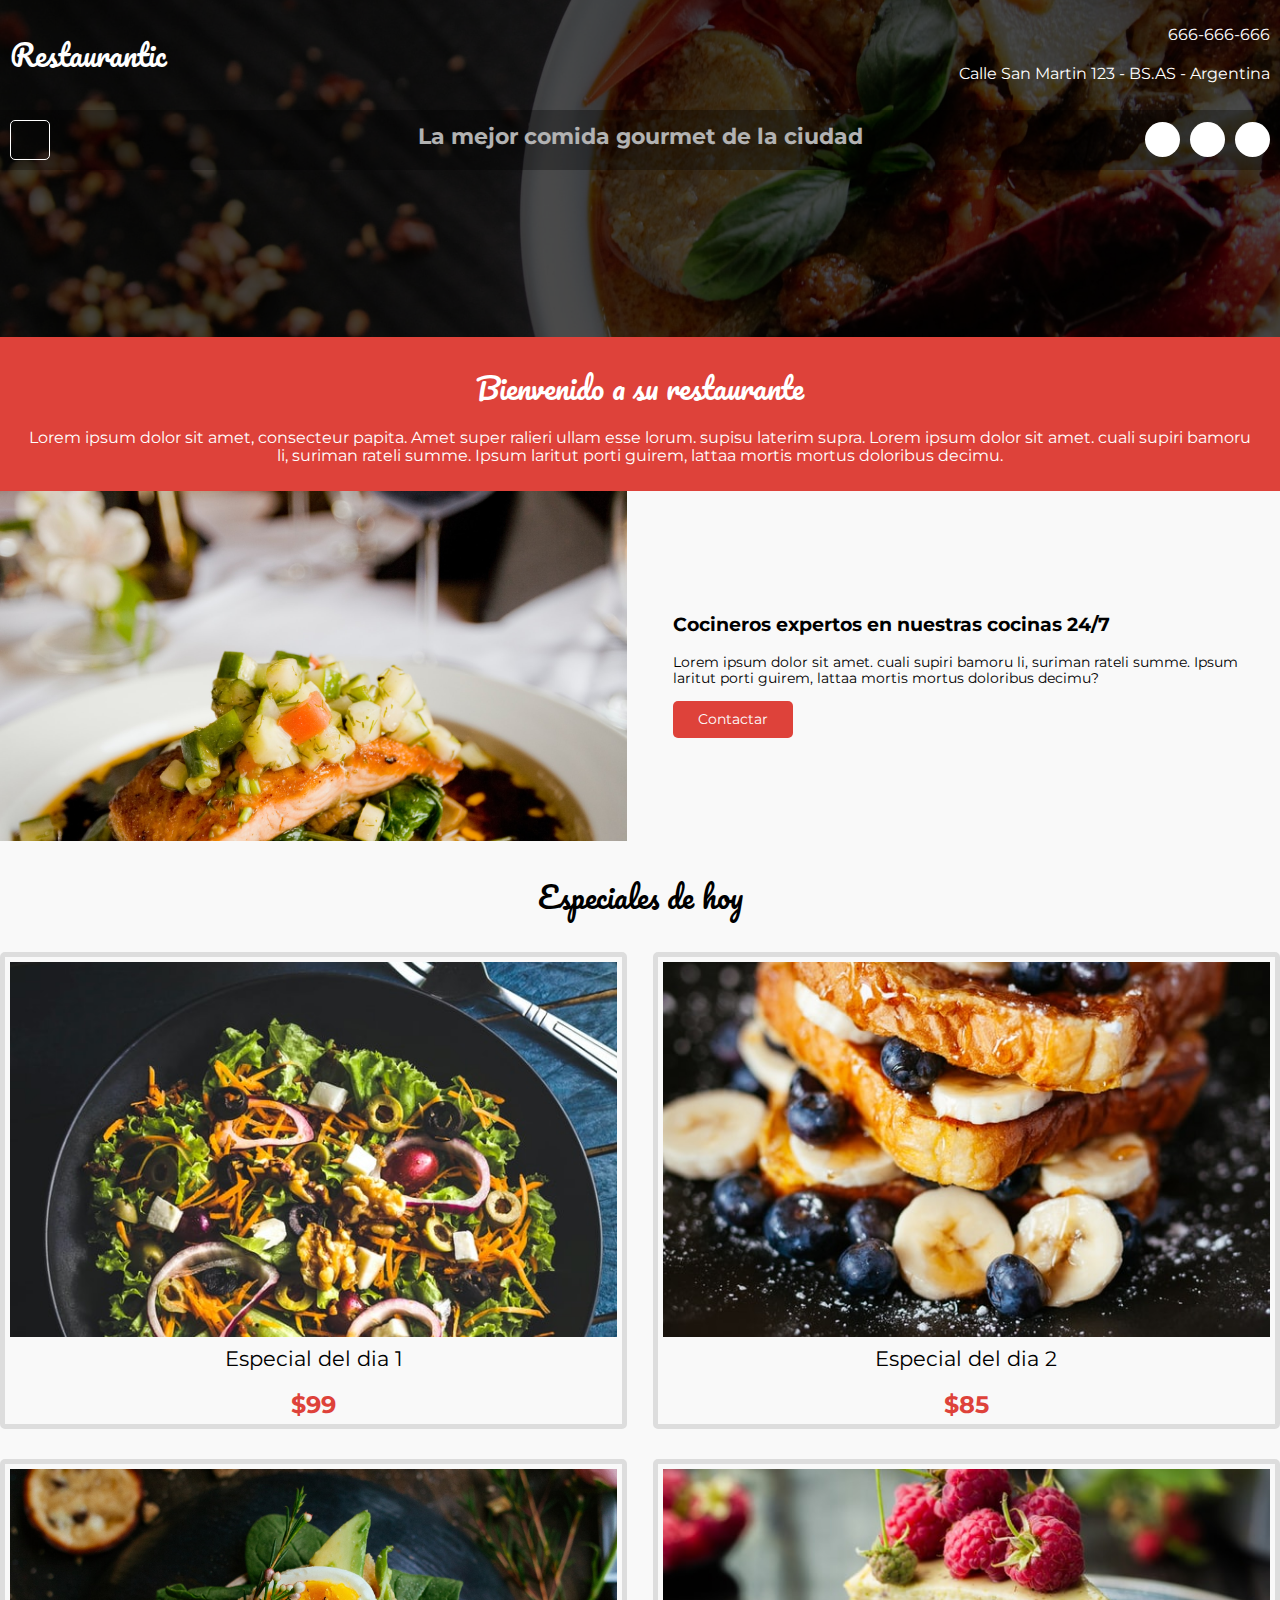
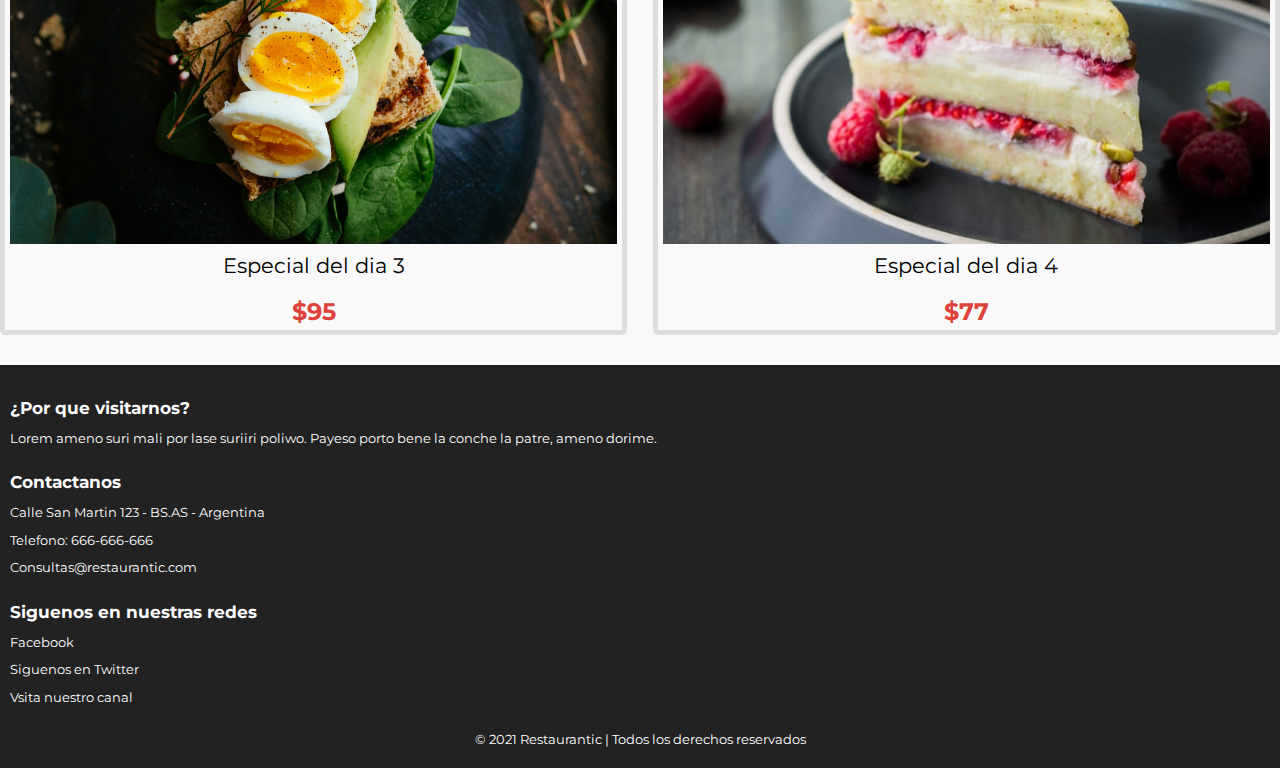
==== commit fe222825: "Making it responsive" ====
--- a/index.html
+++ b/index.html
@@ -77,7 +77,7 @@
       <section class="group main__about__description">
         <div class="container container--flex">
           <div class="column column--50">
-            <img src="img/food1.jpg" alt="Plato con carne y vegetales" />
+            <img class="main__about__description__img" src="img/food1.jpg" alt="Plato con carne y vegetales" />
           </div>
           <div class="column column--50">
             <h3 class="column__title">
@@ -92,7 +92,7 @@
       <!-- Especial del dia -->
       <section class="group today-special">
         <h2 class="group__title">
-          Especial de hoy</h2>
+          Especiales de hoy</h2>
         <div class="container container--flex">
           <div class="column column--50-25">
             <img class="today-special__img" src="img/plate1.jpg" alt="Ensalada y jugo de naranja" />
--- a/css/styles.css
+++ b/css/styles.css
@@ -175,6 +175,11 @@
   font-size: 1.3em;
 }
 
+.main__about__description__img {
+  height: 350px;
+  object-fit: cover;
+}
+
 .main__about__description .column:nth-child(2) {
   padding: 10px;
 }
@@ -188,7 +193,7 @@
   color: white;
   padding: 10px;
   margin: 10px auto;
-  border-radius: 3px;
+  border-radius: 5px;
 }
 
 .group__title {
@@ -200,12 +205,10 @@
 
 .today-special .column {
   margin-bottom: 30px;
-  text-align: center
-}
-
-.today-special__img {
-  margin: auto;
-  max-width: 350px;
+  padding: 5px;
+  text-align: center;
+  border: 5px solid #ddd;
+  border-radius: 5px;
 }
 
 .today-special__title {
@@ -242,4 +245,60 @@
 .main-footer [class*="fa"]:before {
   position: relative;
   right: 5px;
-}+}
+
+/* ---------- Estilos Responsive ---------- */
+@media screen and (min-width:480px) {
+  .logo {
+    color: white;
+  }
+  .main-header__contactInfo {
+    text-align: right;
+  }
+  .main-header__contactInfo__phone {
+    background: none;
+  }
+  .main-header__contactInfo__address {
+    color: white;
+  }
+  
+  .main-nav {
+    background: rgba(0, 0, 0,.3);
+  }
+  
+  .banner {
+    margin-top: -233px;
+    z-index: -1000;
+  }
+  
+  .column--50 {
+    width: 49%;
+  }
+  .column--50-25 {
+    width: 49%;
+  }
+  
+  .main__about__description .column:nth-child(2) {
+    padding-left: 20px;
+    font-size: .9em;
+  }
+  .main__about__description .btn {
+    margin: 0;
+  }
+  
+  .today-special__img {
+    height: 375px;
+    object-fit: cover;
+  }
+}
+
+
+
+
+
+
+
+
+
+
+
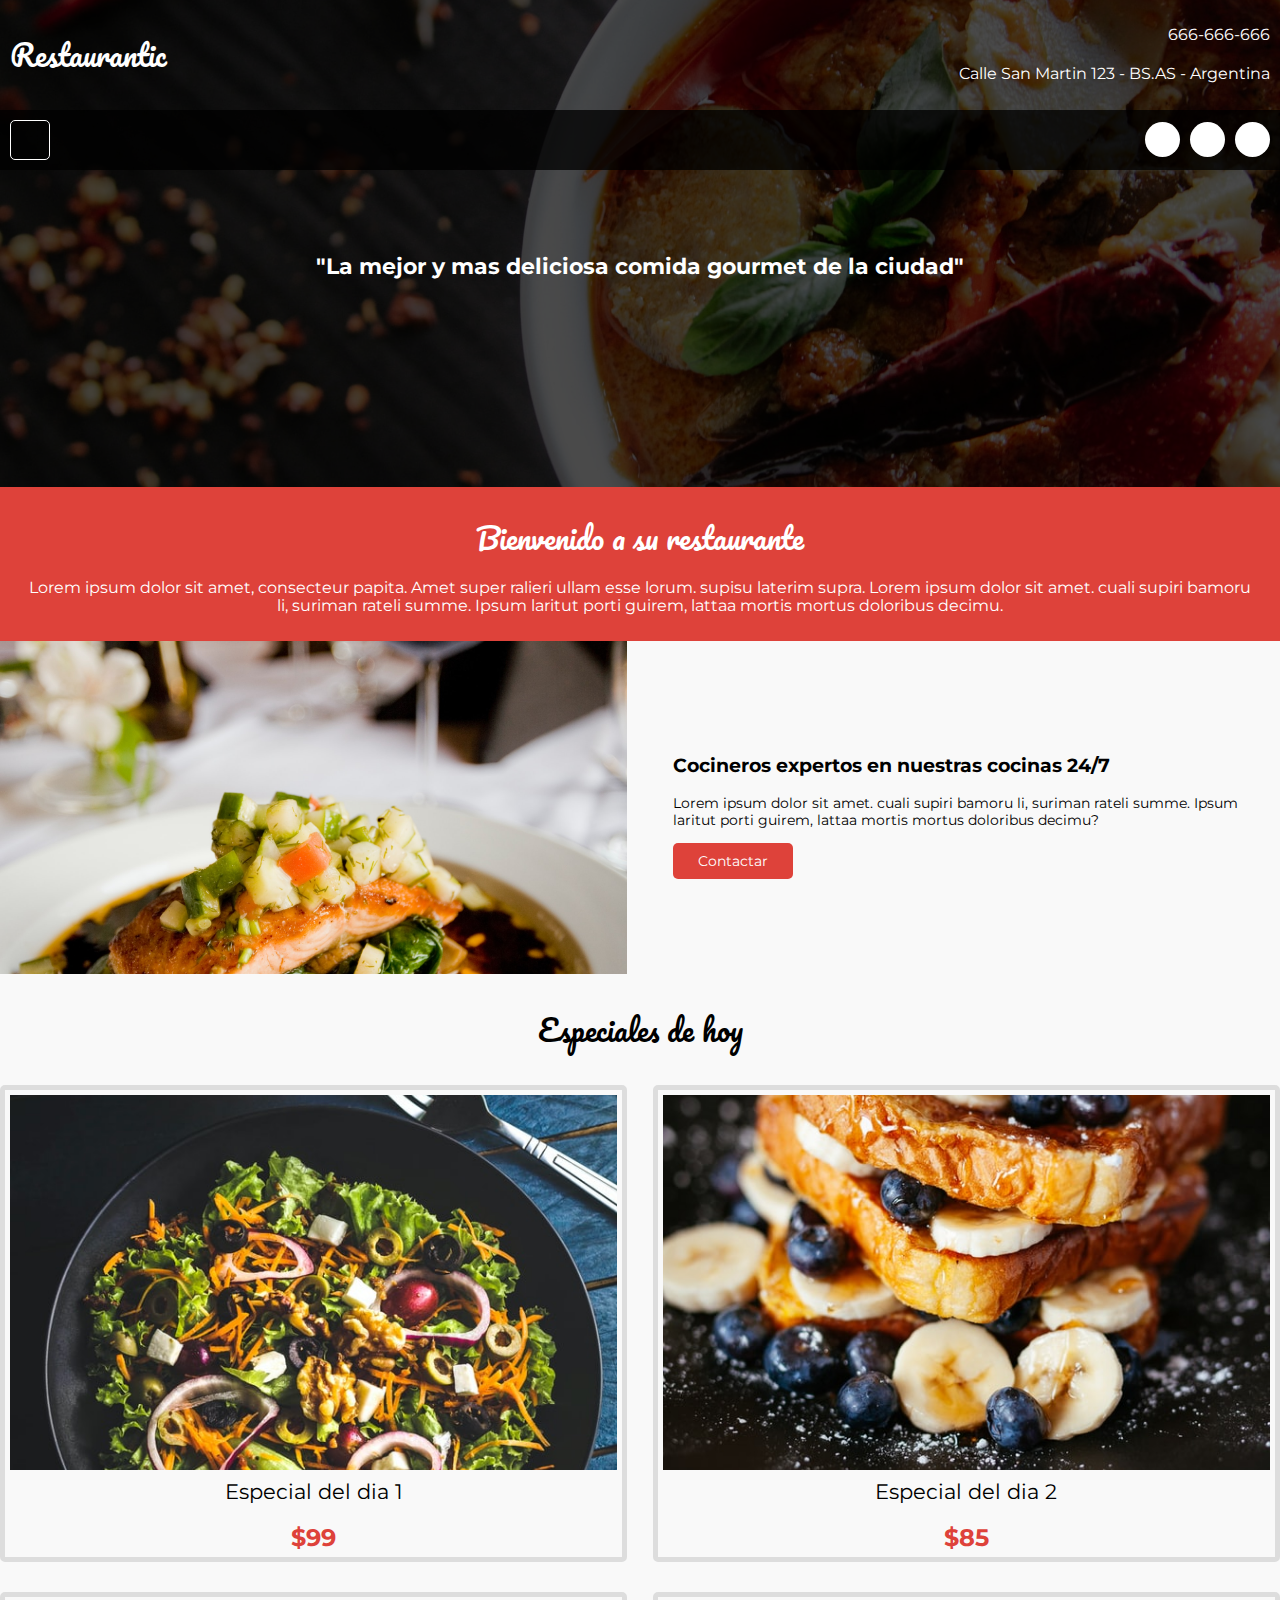
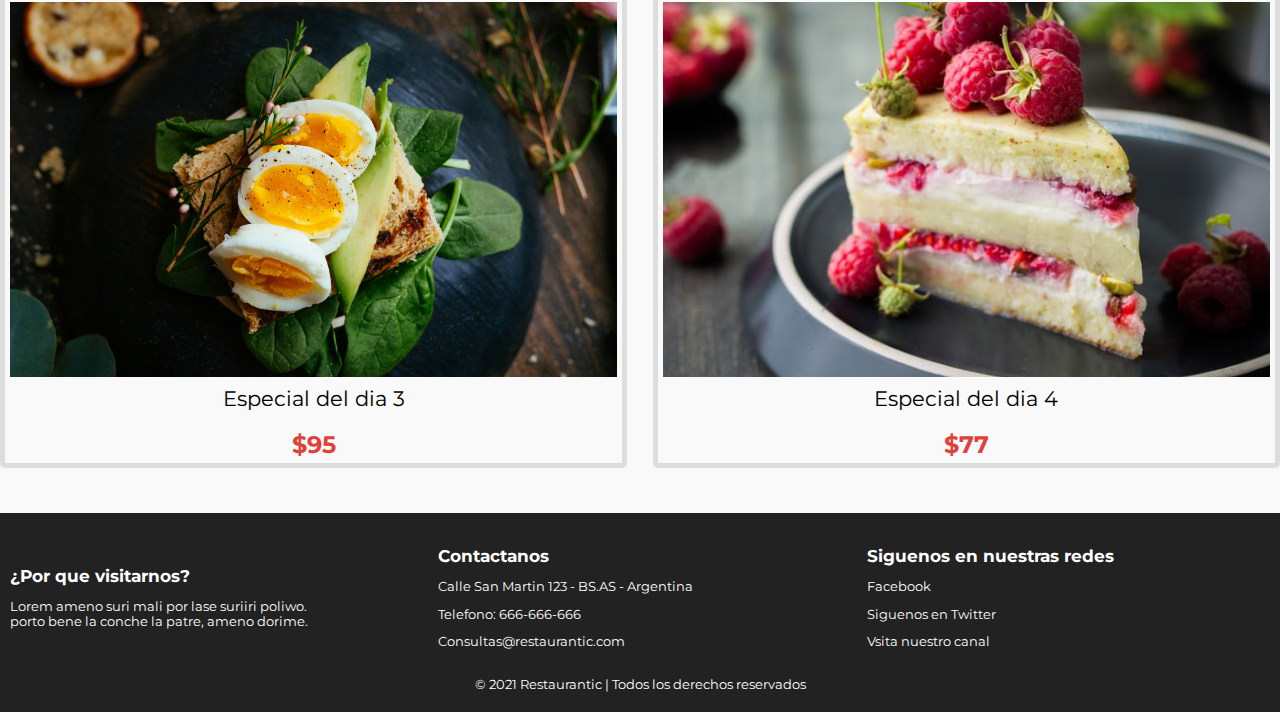
==== commit c76542fe: "Fixs and 480px responsive" ====
--- a/index.html
+++ b/index.html
@@ -58,7 +58,7 @@
     <section class="banner">
       <img class="banner__img" src="img/banner.jpg" alt="Banner" />
       <div class="banner__content">
-        La mejor comida gourmet de la ciudad</div>
+        "La mejor y mas deliciosa comida gourmet de la ciudad"</div>
     </section>
     
     <!-- Main -->
@@ -134,7 +134,8 @@
           <h2 class="column__title">
             ¿Por que visitarnos?</h2>
           <p class="column__txt">
-            Lorem ameno suri mali por lase suriiri poliwo. Payeso porto bene la conche la patre, ameno dorime.</p>
+            Lorem ameno suri mali por lase suriiri poliwo.<br>
+            porto bene la conche la patre, ameno dorime.</p>
         </div>
         <!-- Contactanos -->
         <div class="column column--33">
--- a/css/styles.css
+++ b/css/styles.css
@@ -55,7 +55,7 @@
   border: 1px solid white;
   border-radius: 5px;
   text-align: center;
-  line-height: 45px;
+  line-height: 40px;
   font-size: 1.5em;
   color: white;
   cursor: pointer;
@@ -87,7 +87,7 @@
   background: rgba(0, 0, 0, .85);
   width: 100%;
   height: 0;
-  margin: 0;
+  margin: 5px 0 0 0;
   padding: 0;
   position: absolute;
   top: 55px;
@@ -115,7 +115,8 @@
 }
 
 .mostrar {
-  height: 180px;
+  margin-bottom: 10px;
+  height: 193px;
 }
 
 /* ---------- Estilos Banner ---------- */
@@ -176,7 +177,7 @@
 }
 
 .main__about__description__img {
-  height: 350px;
+  height: 333px;
   object-fit: cover;
 }
 
@@ -261,23 +262,24 @@
   .main-header__contactInfo__address {
     color: white;
   }
-  
   .main-nav {
-    background: rgba(0, 0, 0,.3);
-  }
-  
+    background: rgba(0, 0, 0,.75);
+  }
   .banner {
     margin-top: -233px;
     z-index: -1000;
   }
-  
-  .column--50 {
-    width: 49%;
-  }
-  .column--50-25 {
-    width: 49%;
-  }
-  
+  .banner__img {
+    width: 100%;
+    height: 550px;
+    object-fit: cover;
+  }
+  .banner__content {
+    top: 60%;
+  }
+  .main {
+    padding-bottom: 15px;
+  }
   .main__about__description .column:nth-child(2) {
     padding-left: 20px;
     font-size: .9em;
@@ -285,20 +287,17 @@
   .main__about__description .btn {
     margin: 0;
   }
-  
   .today-special__img {
     height: 375px;
     object-fit: cover;
   }
-}
-
-
-
-
-
-
-
-
-
-
-
+  .column--50 {
+    width: 49%;
+  }
+  .column--50-25 {
+    width: 49%;
+  }
+  .column--33 {
+    width: 32%;
+  }
+}
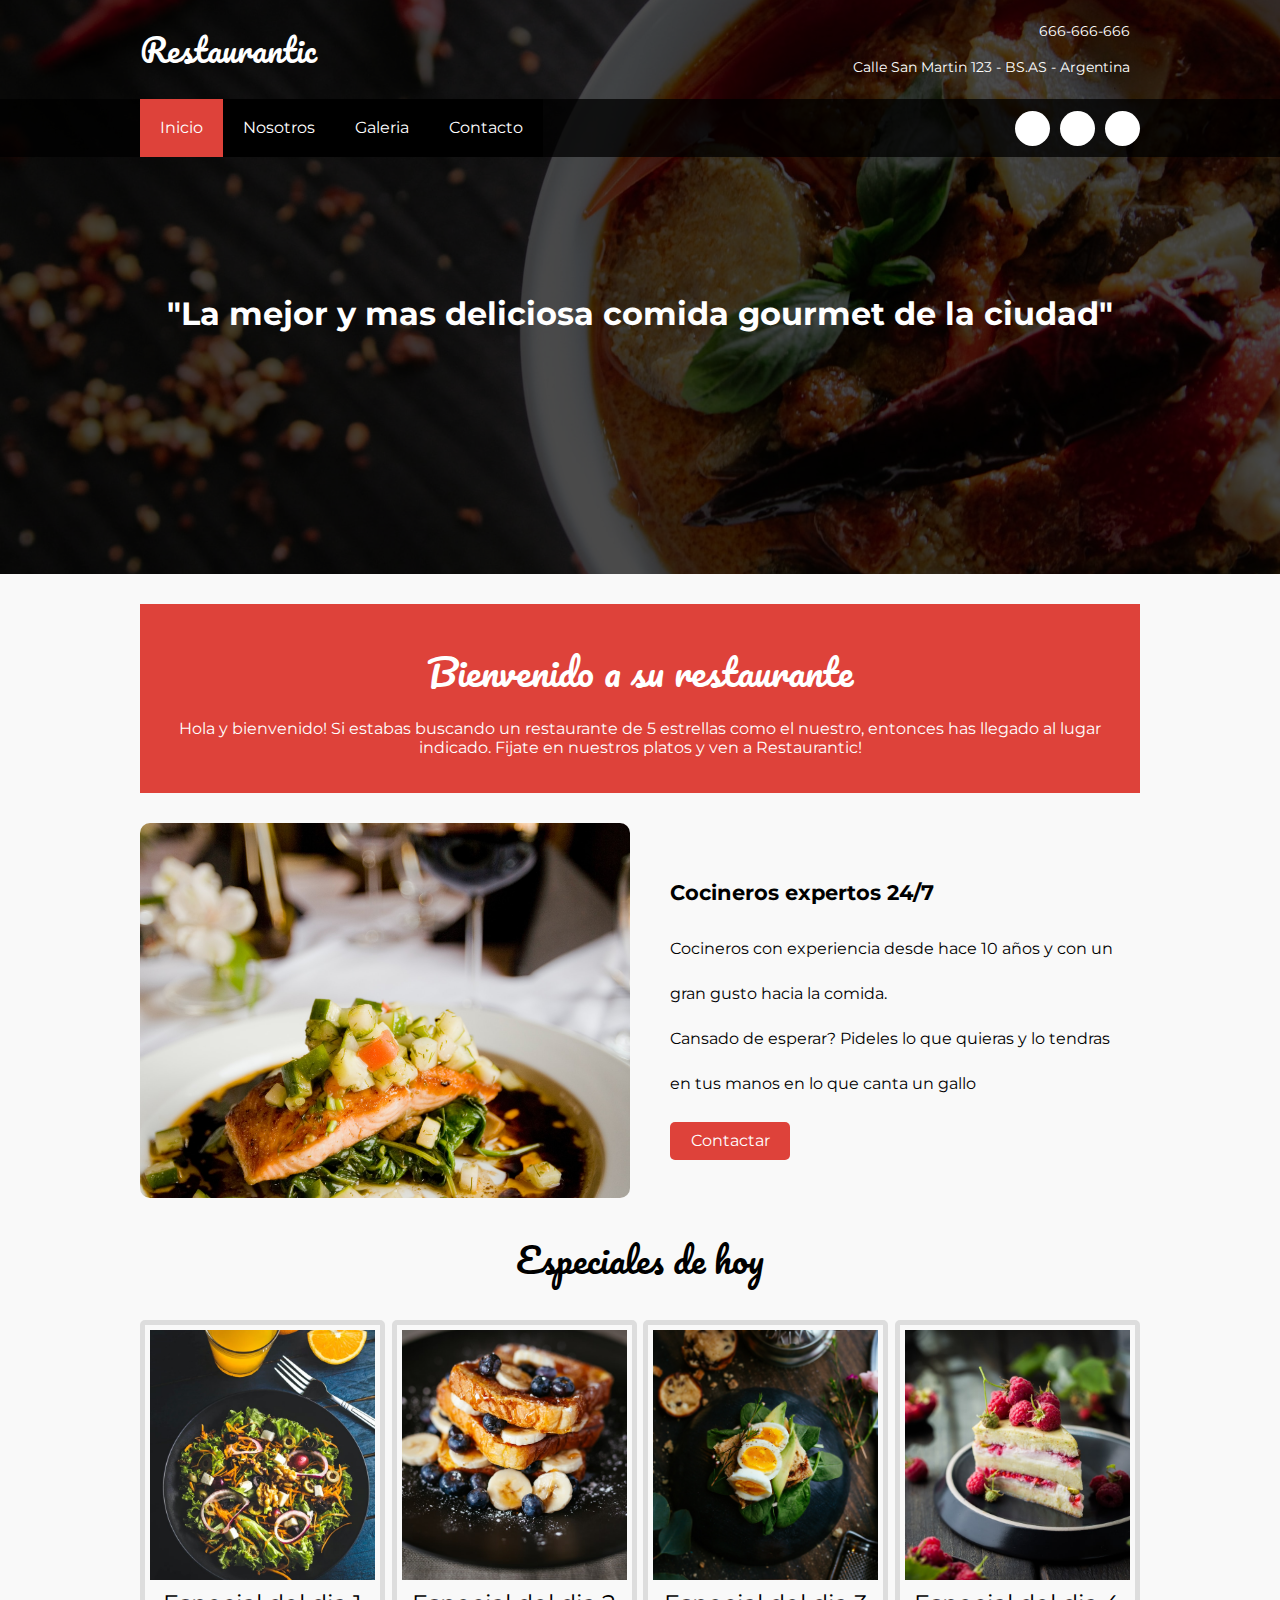
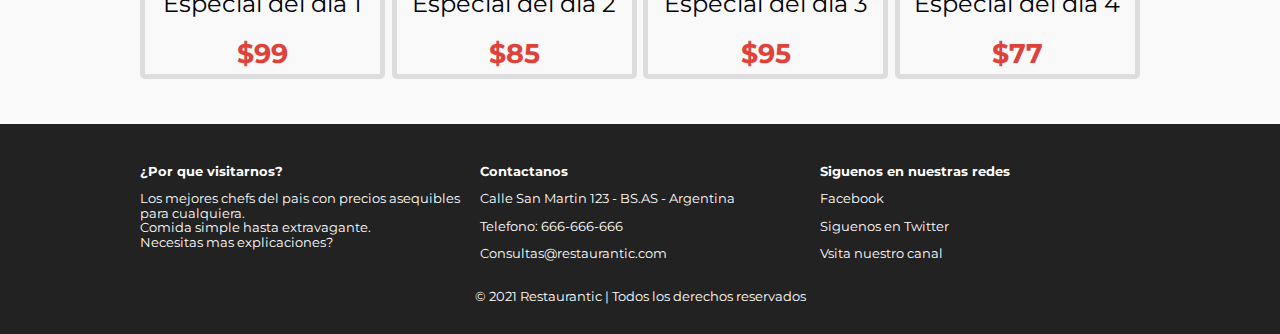
==== commit 9b7e6df7: "Home page totally responsive. 480 | 768 | 1024 | 1600" ====
--- a/index.html
+++ b/index.html
@@ -69,7 +69,7 @@
           <h2 class="main__title">
             Bienvenido a su restaurante</h2>
           <p class="main__txt">
-            Lorem ipsum dolor sit amet, consecteur papita. Amet super ralieri ullam esse lorum. supisu laterim supra. Lorem ipsum dolor sit amet. cuali supiri bamoru li, suriman rateli summe. Ipsum laritut porti guirem, lattaa mortis mortus doloribus decimu.</p>
+            Hola y bienvenido! Si estabas buscando un restaurante de 5 estrellas como el nuestro, entonces has llegado al lugar indicado. Fijate en nuestros platos y ven a Restaurantic!</p>
         </div>
       </section>
       
@@ -81,9 +81,10 @@
           </div>
           <div class="column column--50">
             <h3 class="column__title">
-              Cocineros expertos en nuestras cocinas 24/7</h3>
+              Cocineros expertos 24/7</h3>
             <p class="column__txt">
-              Lorem ipsum dolor sit amet. cuali supiri bamoru li, suriman rateli summe. Ipsum laritut porti guirem, lattaa mortis mortus doloribus decimu?</p>
+              Cocineros con experiencia desde hace 10 años y con un gran gusto hacia la comida.<br/>
+              Cansado de esperar? Pideles lo que quieras y lo tendras en tus manos en lo que canta un gallo</p>
             <a class="btn btn--contact" href="#">Contactar</a>
           </div>
         </div>
@@ -134,8 +135,9 @@
           <h2 class="column__title">
             ¿Por que visitarnos?</h2>
           <p class="column__txt">
-            Lorem ameno suri mali por lase suriiri poliwo.<br>
-            porto bene la conche la patre, ameno dorime.</p>
+            Los mejores chefs del pais con precios asequibles para cualquiera.<br/>
+            Comida simple hasta extravagante.<br>
+            Necesitas mas explicaciones?</p>
         </div>
         <!-- Contactanos -->
         <div class="column column--33">
--- a/css/styles.css
+++ b/css/styles.css
@@ -115,7 +115,6 @@
 }
 
 .mostrar {
-  margin-bottom: 10px;
   height: 193px;
 }
 
@@ -177,7 +176,7 @@
 }
 
 .main__about__description__img {
-  height: 333px;
+  height: 375px;
   object-fit: cover;
 }
 
@@ -255,6 +254,7 @@
   }
   .main-header__contactInfo {
     text-align: right;
+    font-size: .9em;
   }
   .main-header__contactInfo__phone {
     background: none;
@@ -280,10 +280,17 @@
   .main {
     padding-bottom: 15px;
   }
+  .main__about__description__img {
+    border: none;
+    border-radius: 0 10px 10px 0;
+  }
   .main__about__description .column:nth-child(2) {
     padding-left: 20px;
     font-size: .9em;
   }
+  .main__about__description .column--50:nth-child(2) .column__txt {
+    line-height: 40px;
+  }
   .main__about__description .btn {
     margin: 0;
   }
@@ -291,6 +298,9 @@
     height: 375px;
     object-fit: cover;
   }
+  .main-footer .container--flex {
+    align-items: flex-start;
+  }
   .column--50 {
     width: 49%;
   }
@@ -301,3 +311,110 @@
     width: 32%;
   }
 }
+
+@media screen and (min-width:768px) {
+  .main__title {
+    font-size: 2.2em;
+  }
+  .main__about__description {
+    margin-top: 30px;
+  }
+  .main__about__description .column--50:nth-child(2) {
+    font-size: 1em;
+  }
+  .group__title {
+    font-size: 2.2em;
+  }
+  .column--50-25 {
+  width: 24.5%;
+  }
+  .today-special__img {
+    height: 250px;
+  }
+  .today-special__title {
+    font-size: 1.2em;
+  }
+  .column__title {
+    font-size: 1em;
+  }
+}
+
+@media screen and (min-width:1024px) {
+  .container {
+    width: 1000px;
+  }
+  .logo {
+    padding: 0;
+    font-size: 2em;
+  }
+  .main-header__contactInfo__phone,
+  .main-header__contactInfo__address {
+    font-size: 1em;
+  }
+  .main-nav {
+    padding: 0px;
+  }
+  .banner__img {
+    height: 650px;
+  }
+  .banner__content {
+    font-size: 2em;
+  }
+  .icon-menu {
+    display: none;
+  }
+  .menu {
+    margin-top: 0;
+    position: static;
+    display: flex;
+    height: auto;
+    width: auto;
+  }
+  .menu__link {
+    padding: 20px;
+  }
+  .group--color .container {
+    margin-top: 30px;
+    margin-bottom: 30px;
+    padding: 20px;
+  }
+  .main__title {
+    font-size: 2.3em;
+  }
+  .main__about__description__img {
+    border: none;
+    border-radius: 10px;
+  }
+  .main__about__description .column__title {
+    font-size: 1.3em;
+  }
+  .main__about__description .column:nth-child(2) .column__txt {
+    line-height: 45px;
+  }
+  .today-special__title {
+    font-size: 1.5em;
+  }
+  .today-special__price {
+    font-size: 1.7em;
+  }
+  .main-footer {
+    padding: 30px 0;
+  }
+}
+
+@media screen and (min-width:1600px) {
+  .container {
+    width: 1400px;
+  }
+  .banner__img {
+    height: 950px;
+  }
+  .main__about__description__img {
+    width: 100%;
+    height: 400px;
+    object-fit: cover;
+  }
+  .today-special__img {
+    height: 350px;
+  }
+}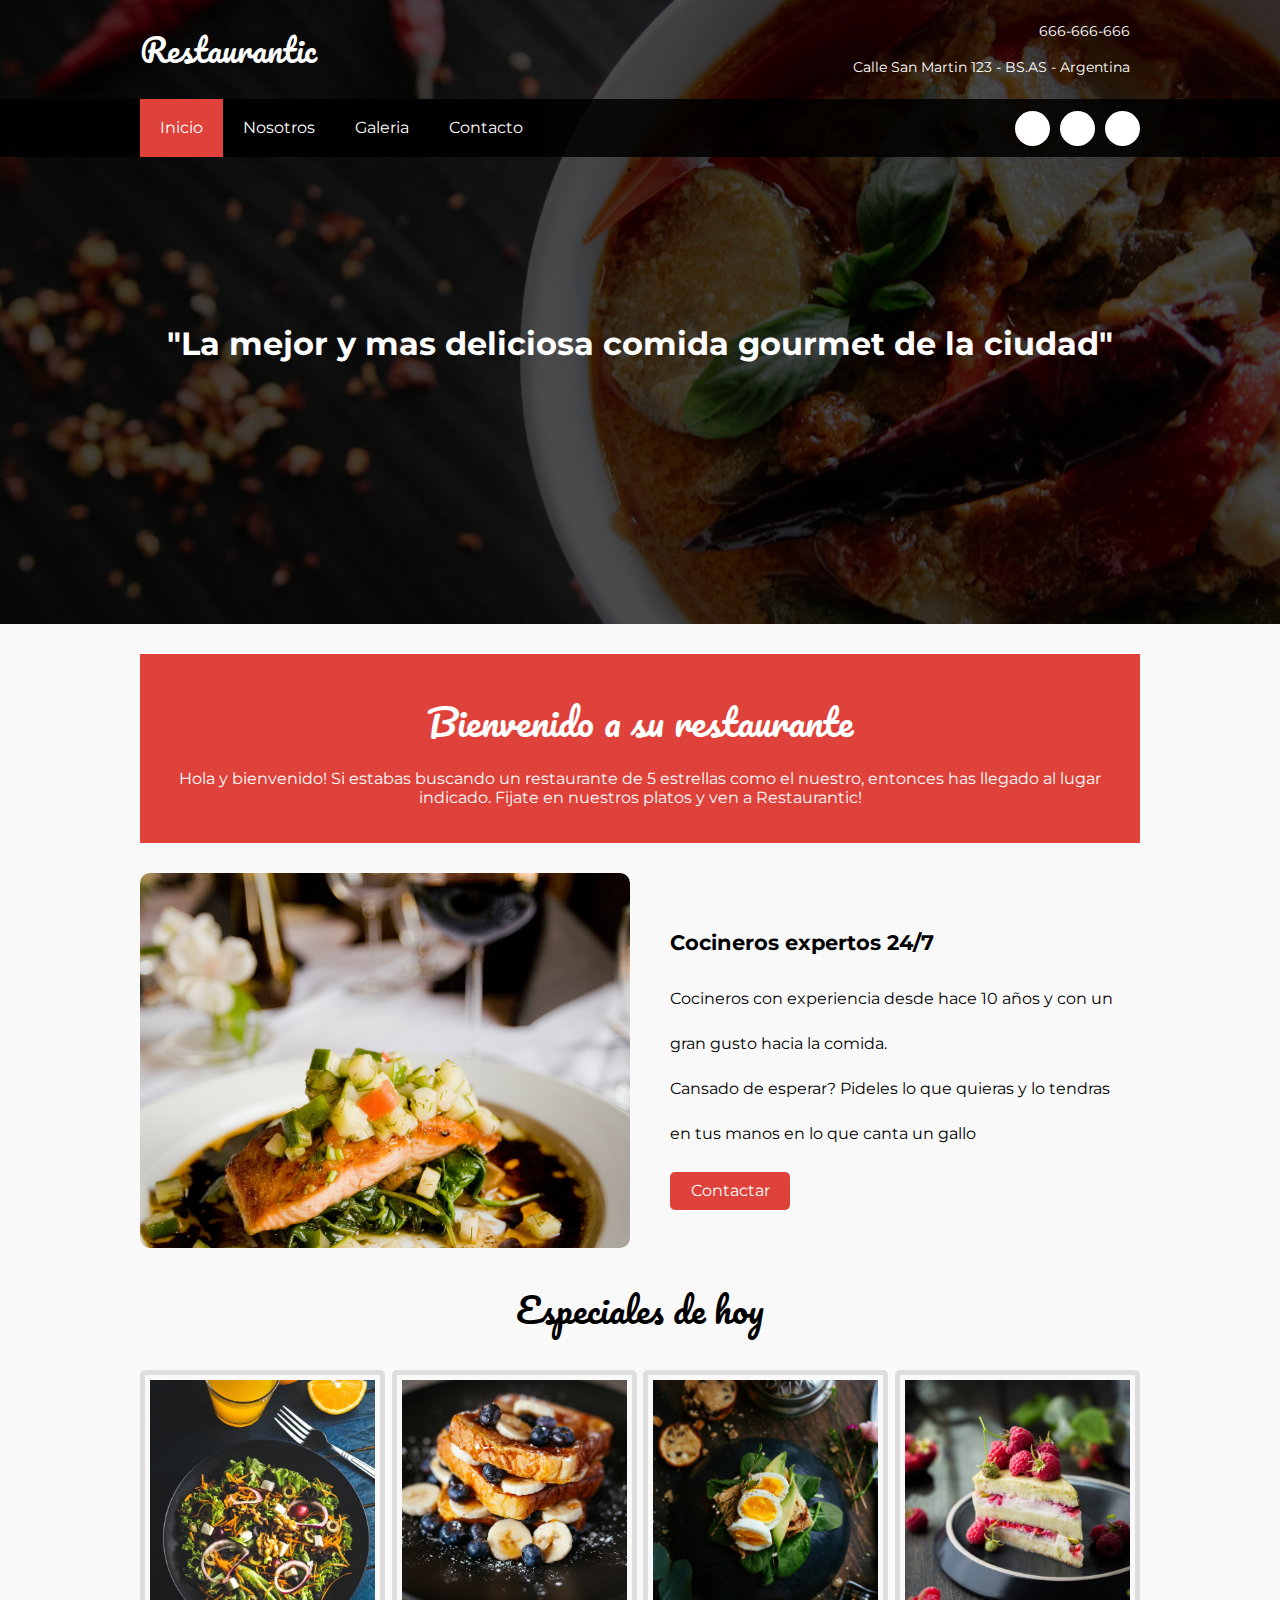
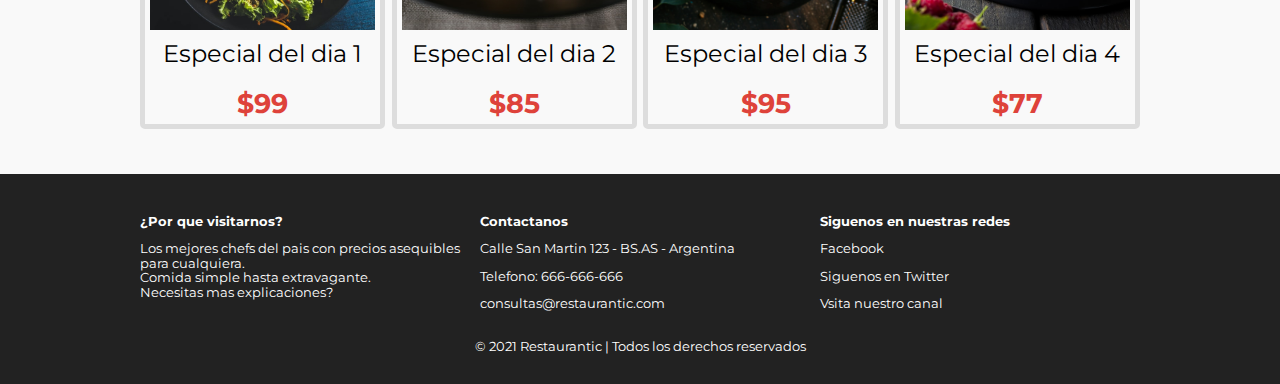
==== commit 7df80306: "Fixes & "Contact" page finished." ====
--- a/index.html
+++ b/index.html
@@ -148,7 +148,7 @@
           <p class="column__txt">
             Telefono: 666-666-666</p>
           <p class="column__txt">
-            Consultas@restaurantic.com</p>
+            consultas@restaurantic.com</p>
         </div>
         <!-- Redes sociales -->
         <div class="column column--33">
--- a/css/styles.css
+++ b/css/styles.css
@@ -115,7 +115,7 @@
 }
 
 .mostrar {
-  height: 193px;
+  height: 190px;
 }
 
 /* ---------- Estilos Banner ---------- */
@@ -263,7 +263,7 @@
     color: white;
   }
   .main-nav {
-    background: rgba(0, 0, 0,.75);
+    background: rgba(0, 0, 0,.85);
   }
   .banner {
     margin-top: -233px;
@@ -282,7 +282,7 @@
   }
   .main__about__description__img {
     border: none;
-    border-radius: 0 10px 10px 0;
+    border-radius: 0 0 10px 0;
   }
   .main__about__description .column:nth-child(2) {
     padding-left: 20px;
@@ -319,6 +319,10 @@
   .main__about__description {
     margin-top: 30px;
   }
+  .main__about__description__img {
+    border: none;
+    border-radius: 0 10px 10px 0;
+  }
   .main__about__description .column--50:nth-child(2) {
     font-size: 1em;
   }
@@ -355,7 +359,7 @@
     padding: 0px;
   }
   .banner__img {
-    height: 650px;
+    height: 700px;
   }
   .banner__content {
     font-size: 2em;
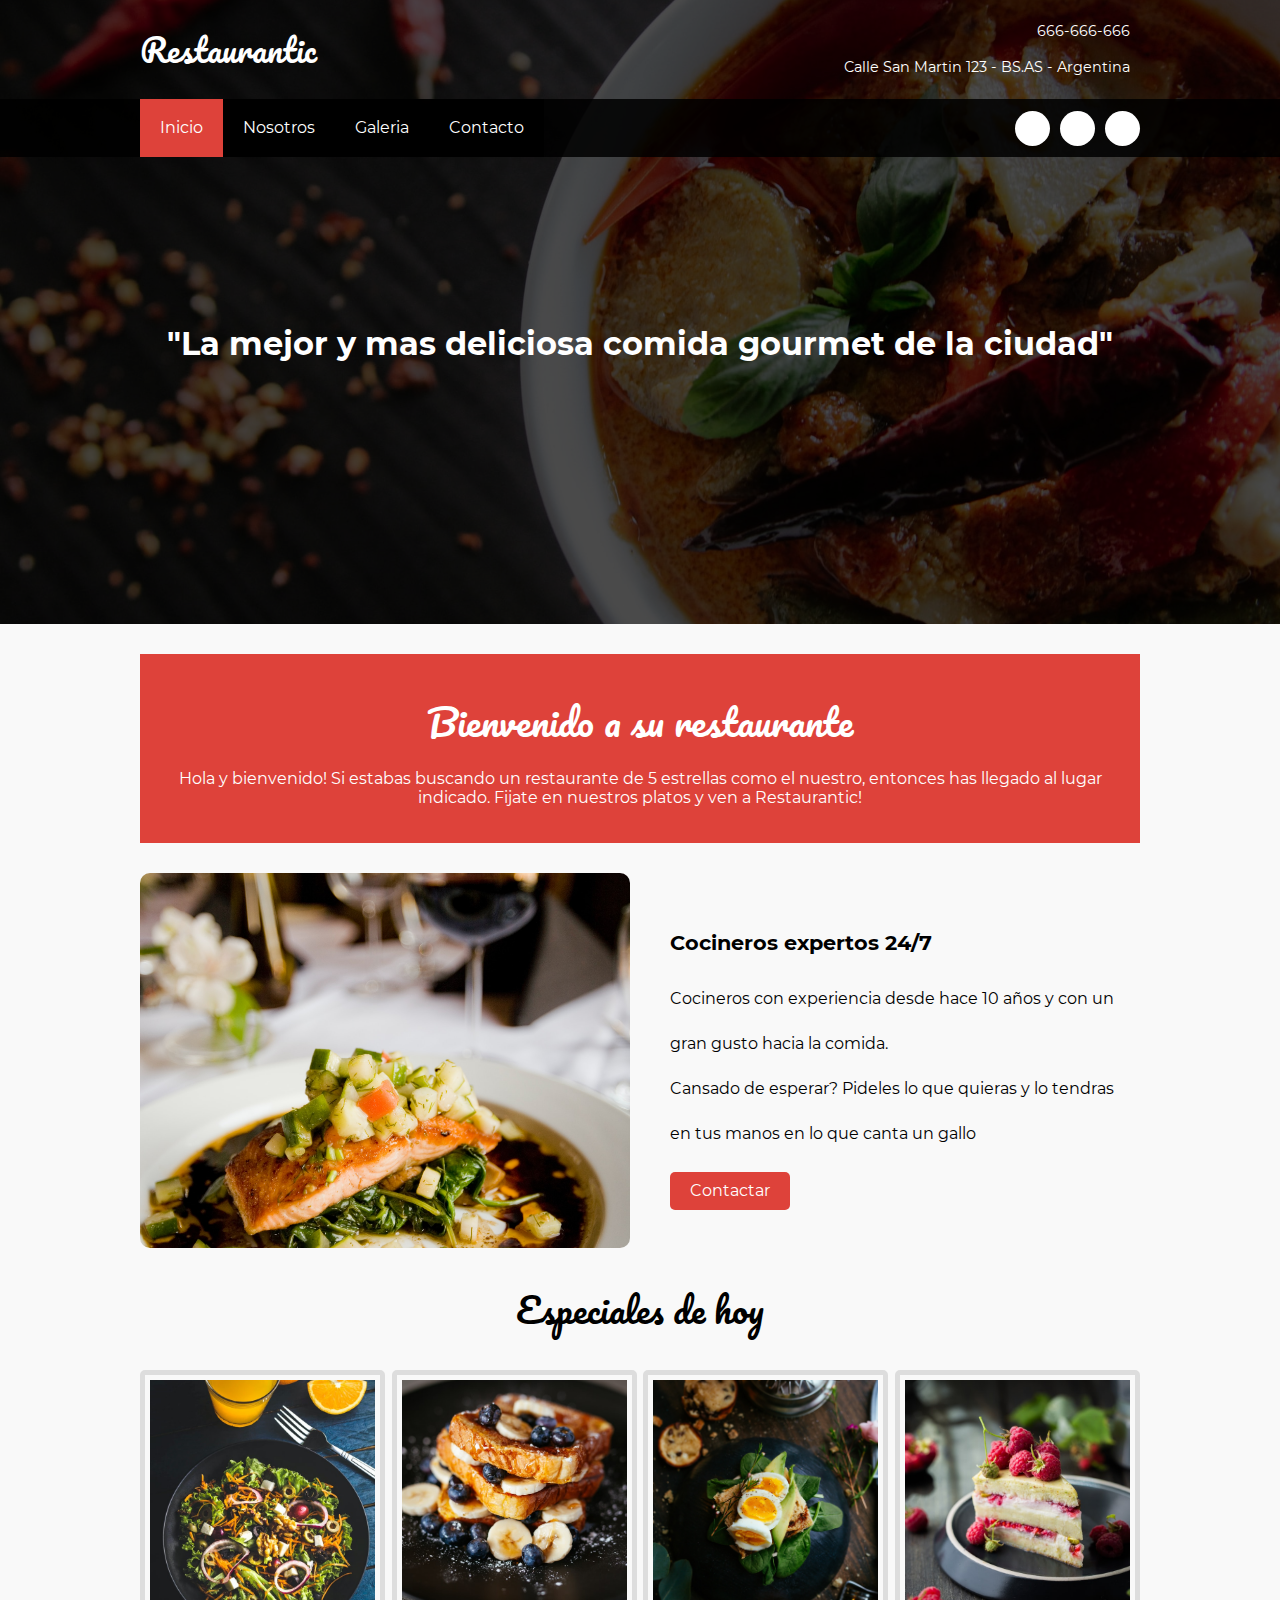
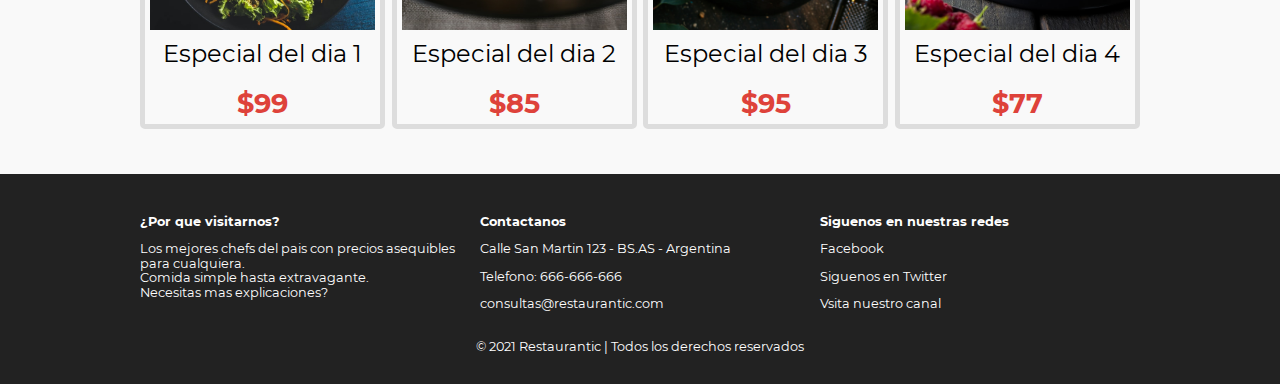
==== commit 39448e64: "Fix" ====
--- a/index.html
+++ b/index.html
@@ -37,7 +37,7 @@
         <i class="fas fa-bars icon-menu" id="btnmenu"></i>
         <ul class="menu" id="menu">
           <li class="menu__item">
-            <a href="/" class="menu__link menu__link--select">Inicio</a></li>
+            <a href="index.html" class="menu__link menu__link--select">Inicio</a></li>
           <li class="menu__item">
             <a href="nosotros.html" class="menu__link">Nosotros</a></li>
           <li class="menu__item">
--- a/css/styles.css
+++ b/css/styles.css
@@ -1,5 +1,17 @@
 /* ---------- Fonts ---------- */
-@import url('https://fonts.googleapis.com/css2?family=Montserrat:wght@400;700&family=Pacifico&display=swap');
+@font-face {
+  font-family: "Pacifico";
+  src: url(../fonts/Pacifico-Regular.ttf);
+}
+@font-face {
+  font-family: "Montserrat";
+  src: url(../fonts/Montserrat-Regular.ttf);
+}
+@font-face {
+  font-family: "Montserrat";
+  font-weight: bold;
+  src: url(../fonts/Montserrat-Bold.ttf);
+}
 
 /* ---------- General ---------- */
 * {
